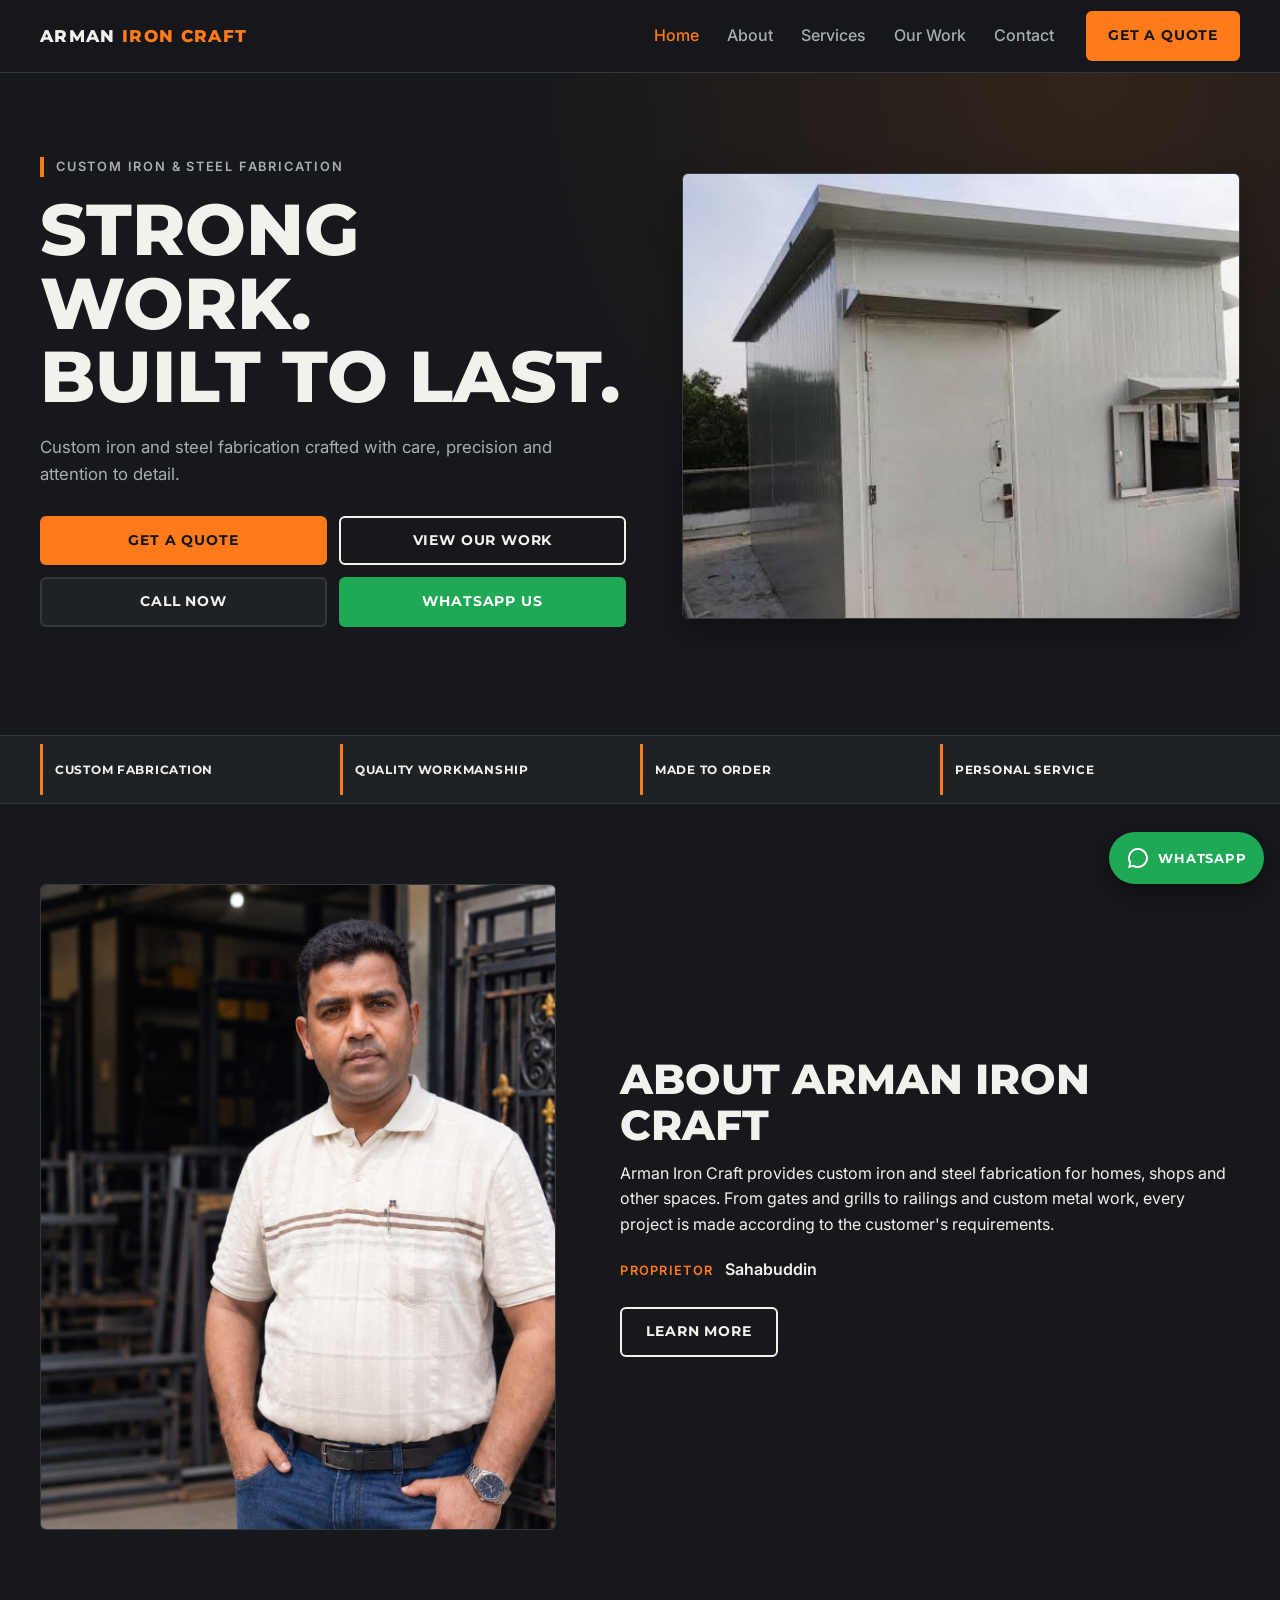
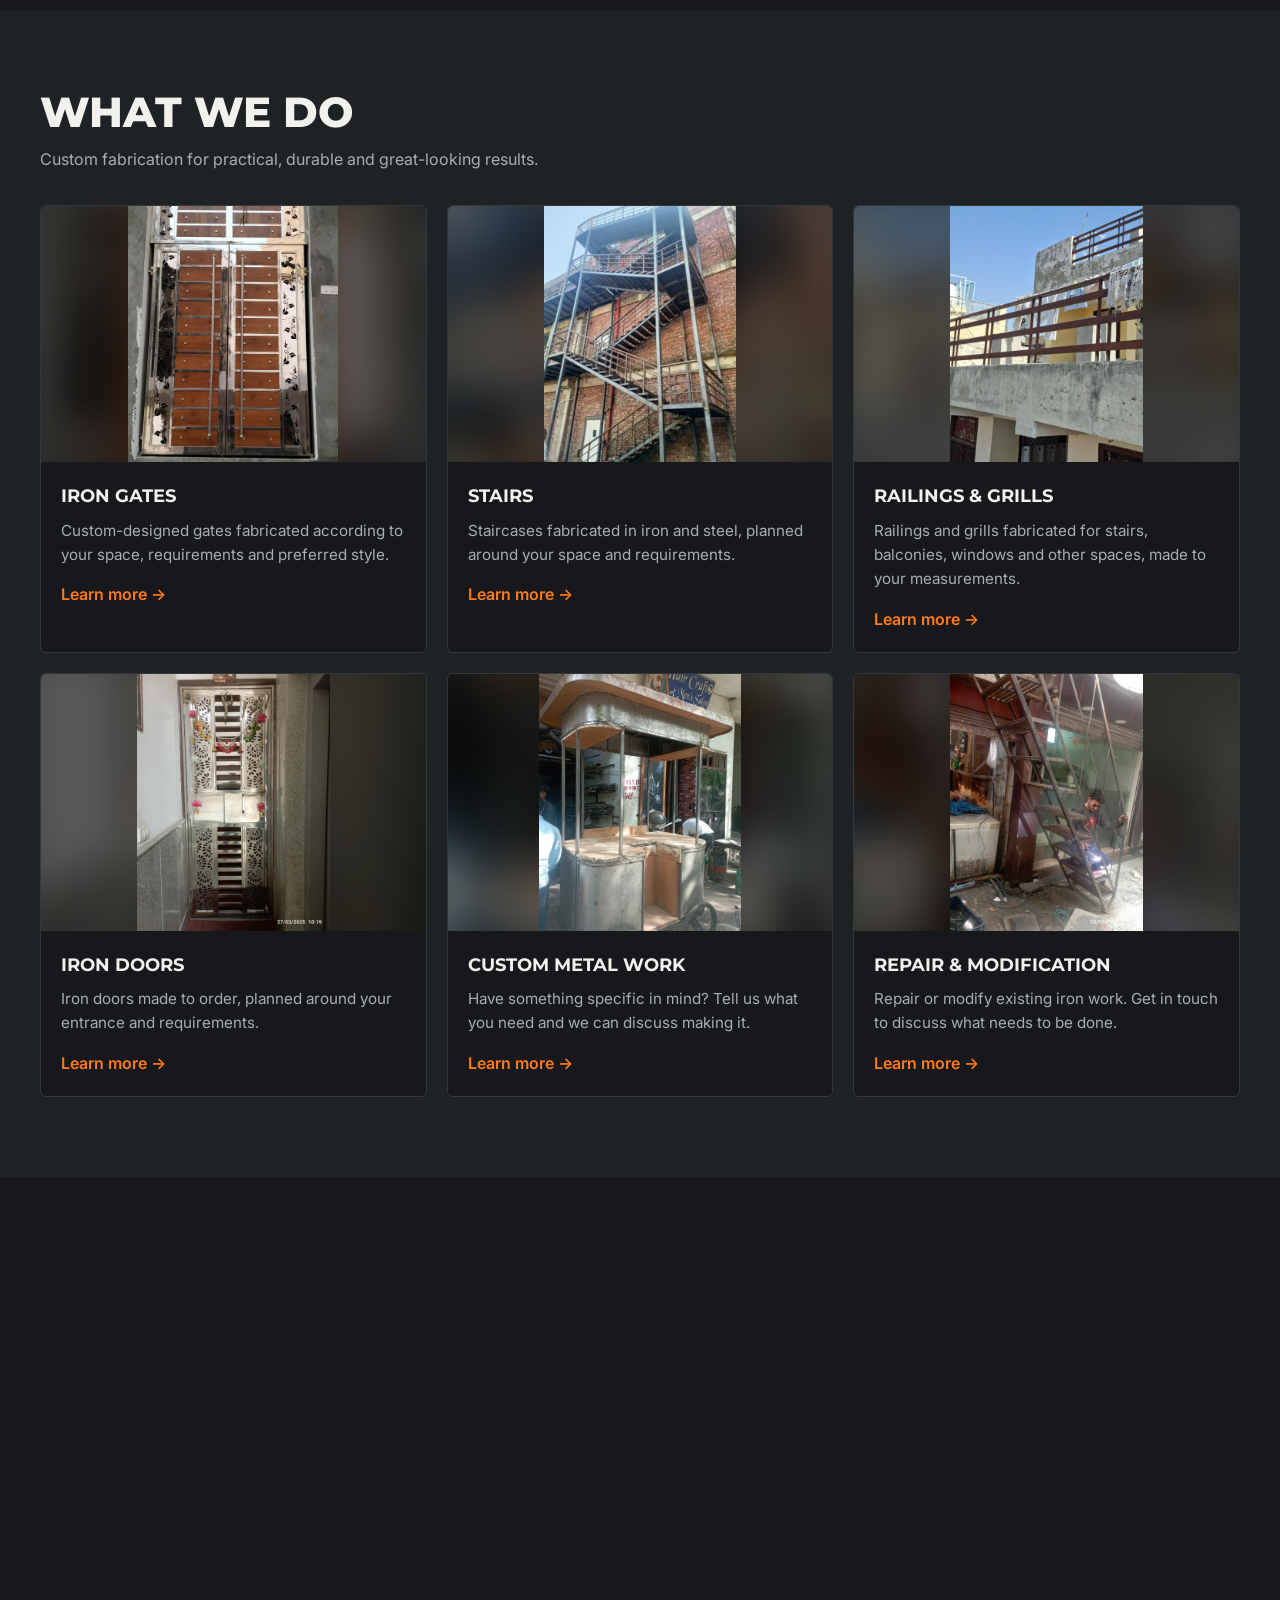
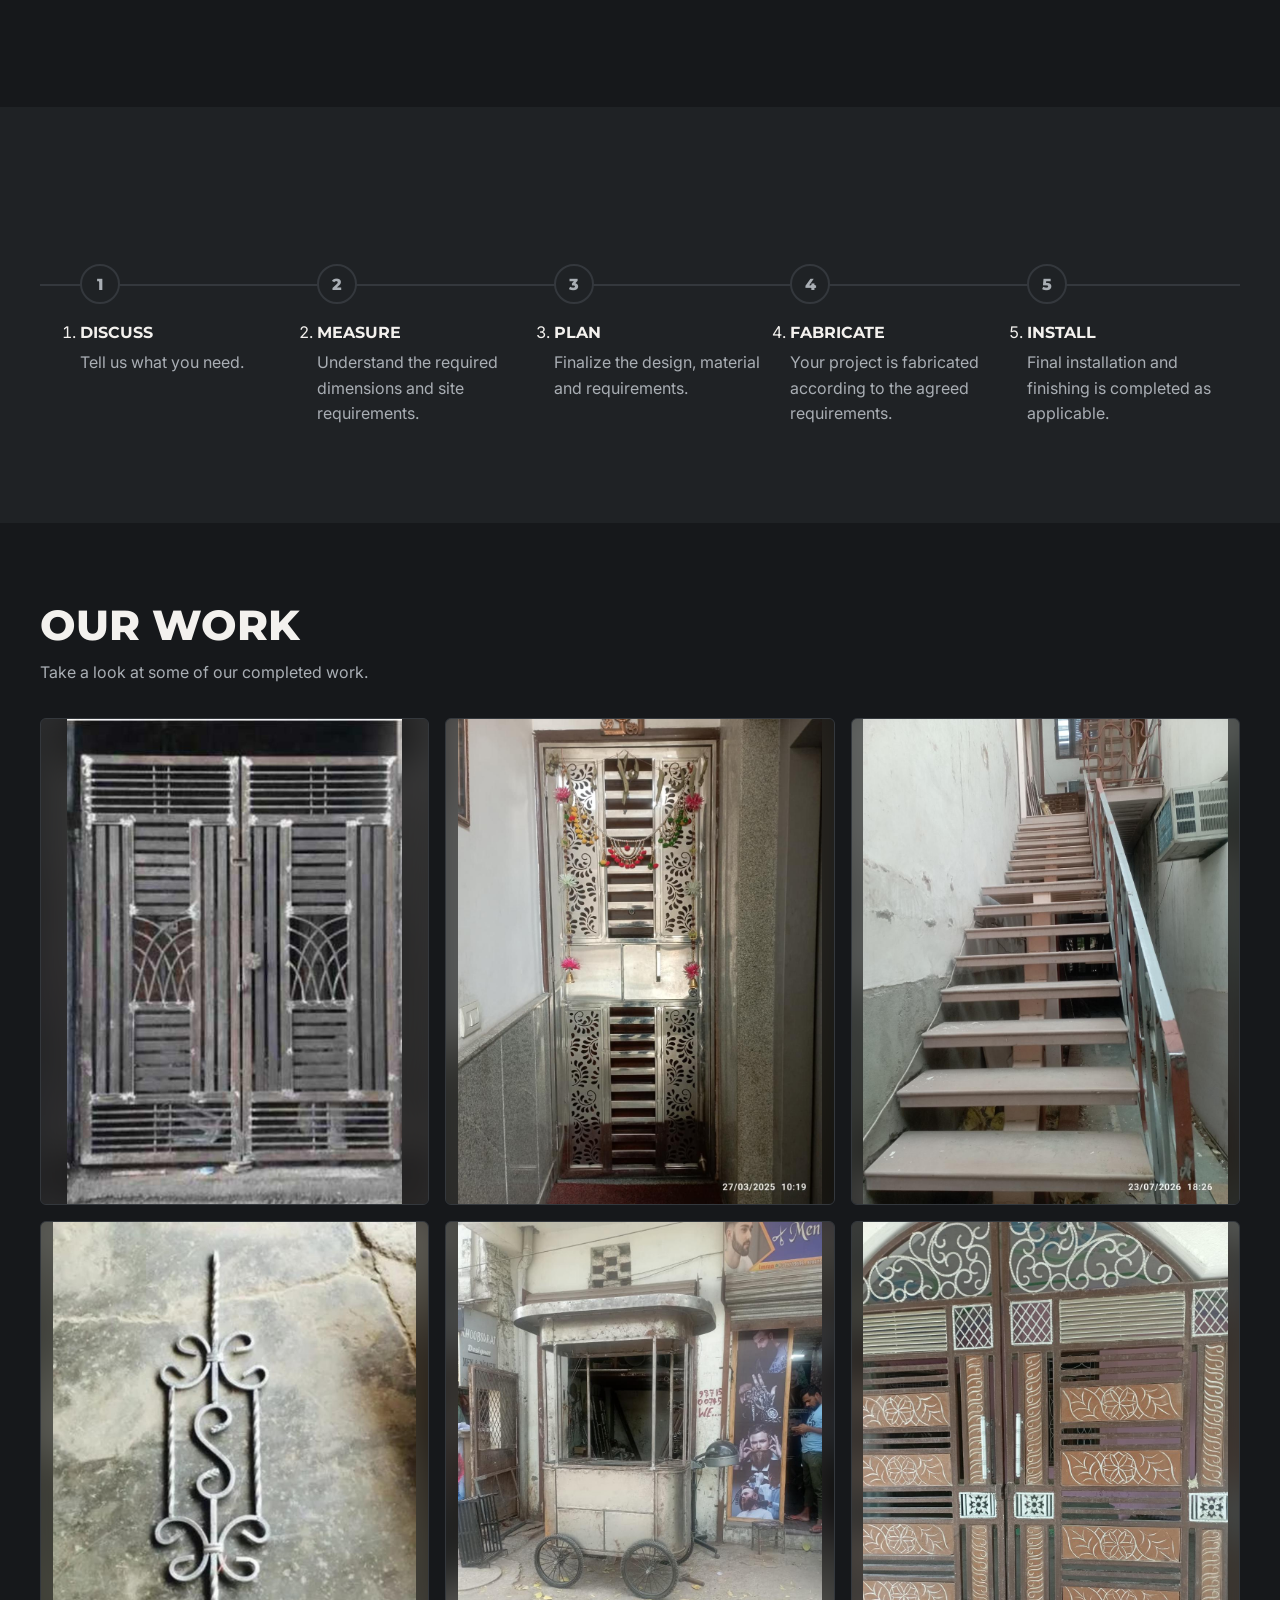
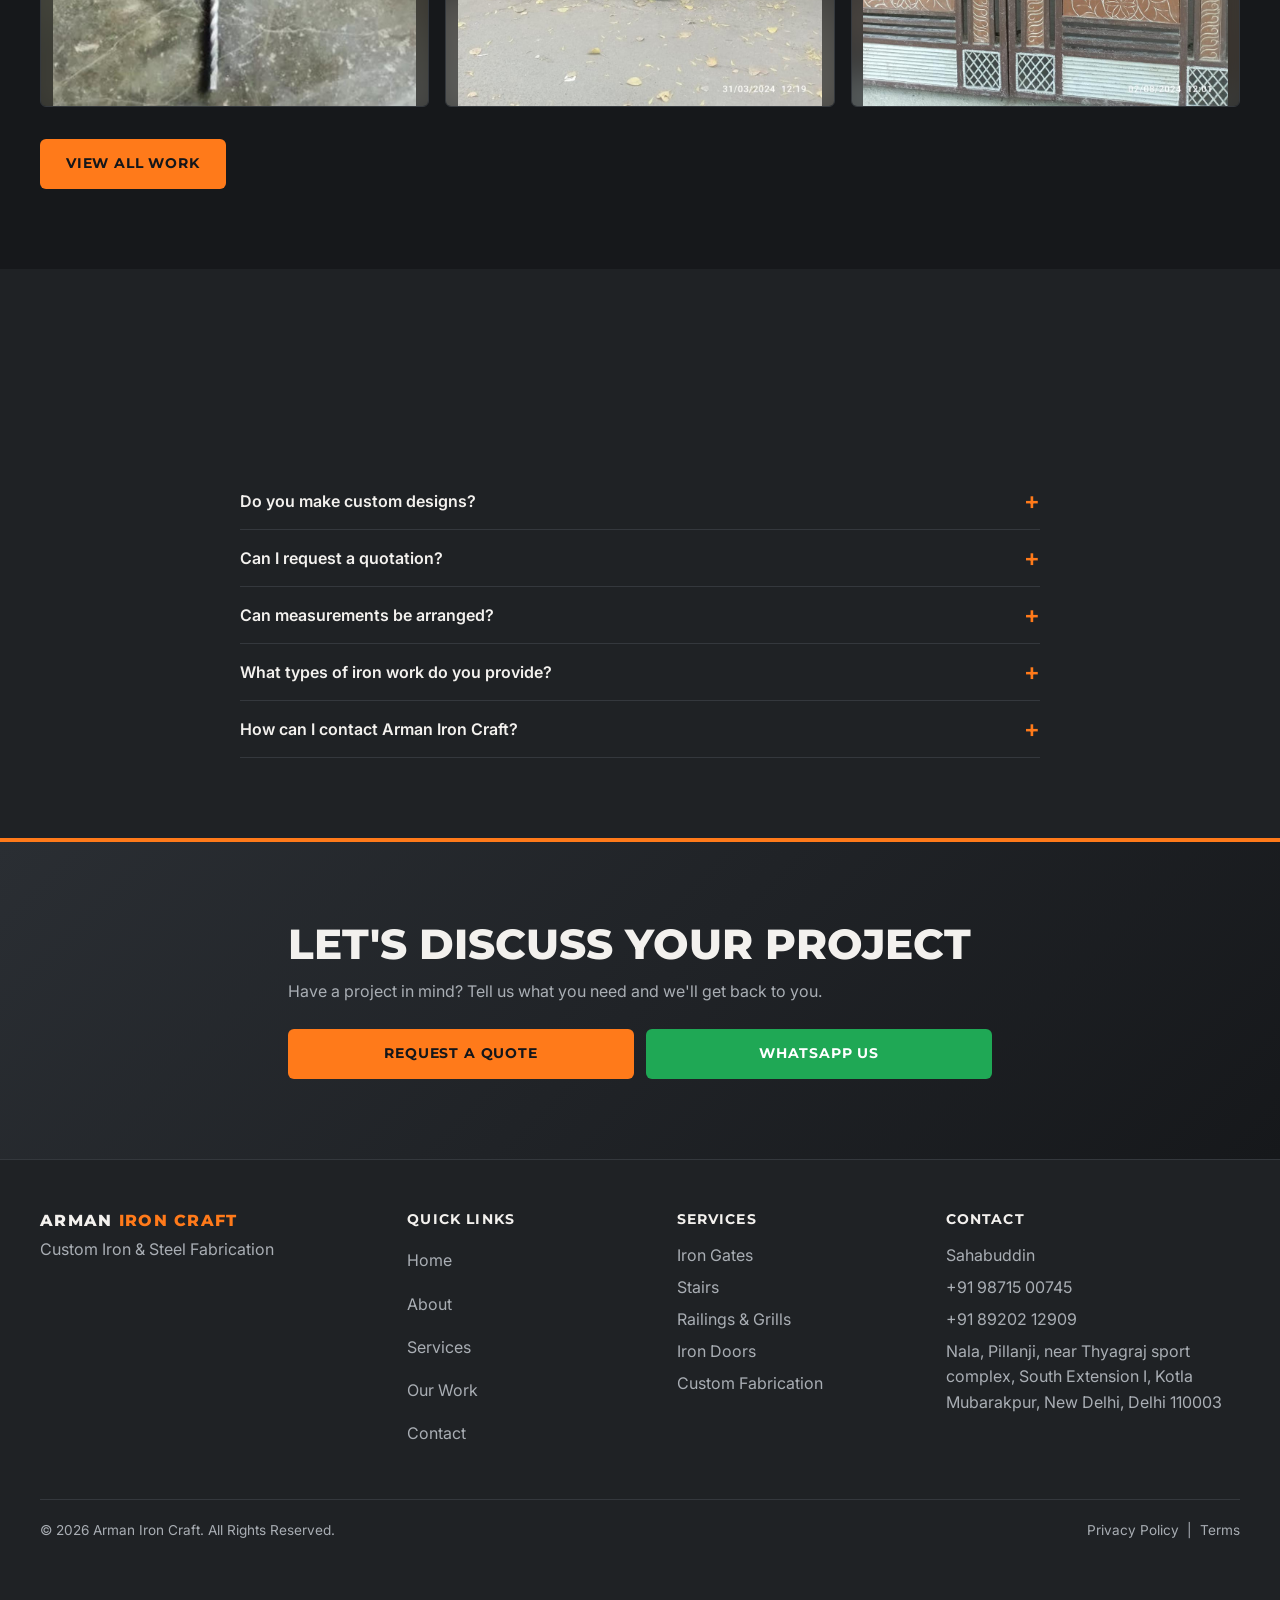
==== index.html @ 5fcb1f6f "Add files via upload" ====
<!DOCTYPE html>
<html lang="en">

<head>
  <meta charset="UTF-8">
  <meta name="viewport" content="width=device-width, initial-scale=1">
  <title>Arman Iron Craft | Custom Iron &amp; Steel Fabrication</title>
  <meta name="description"
    content="Arman Iron Craft provides custom iron and steel fabrication including gates, grills, railings, doors and other metal work.">
  <link rel="icon" href="assets/icons/favicon.svg?v=2" type="image/svg+xml">
  <meta name="theme-color" content="#16181b">
  <!-- SEO: replace [YOUR-DOMAIN] with your real website address when you publish -->
  <link rel="canonical" href="https://[YOUR-DOMAIN]/">
  <meta property="og:type" content="website">
  <meta property="og:site_name" content="Arman Iron Craft">
  <meta property="og:title" content="Arman Iron Craft | Custom Iron &amp; Steel Fabrication">
  <meta property="og:description"
    content="Arman Iron Craft provides custom iron and steel fabrication including gates, grills, railings, doors and other metal work.">
  <meta property="og:url" content="https://[YOUR-DOMAIN]/">
  <meta property="og:image" content="https://[YOUR-DOMAIN]/assets/images/og-image.jpg">
  <meta name="twitter:card" content="summary_large_image">

  <!-- Fonts: Montserrat for headings, Inter for body text -->
  <link rel="preconnect" href="https://fonts.googleapis.com">
  <link rel="preconnect" href="https://fonts.gstatic.com" crossorigin>
  <link
    href="https://fonts.googleapis.com/css2?family=Inter:wght@400;500;600&family=Montserrat:wght@700;800&display=swap"
    rel="stylesheet">

  <!-- Order matters: base styles first, then responsive, then animations -->
  <link rel="stylesheet" href="css/style.css">
  <link rel="stylesheet" href="css/responsive.css">
  <link rel="stylesheet" href="css/animations.css">
</head>

<body>
  <a class="skip-link" href="#main">Skip to content</a>

  <!-- ============ HEADER / NAVIGATION ============ -->
  <header class="site-header">
    <div class="container nav-bar">
      <a class="logo" href="index.html" aria-label="Arman Iron Craft - Home">ARMAN <span>IRON CRAFT</span></a>

      <button class="nav-toggle" type="button" aria-expanded="false" aria-controls="nav-menu" aria-label="Open menu">
        <span class="nav-toggle__bar"></span>
        <span class="nav-toggle__bar"></span>
        <span class="nav-toggle__bar"></span>
      </button>

      <nav id="nav-menu" class="nav-menu" aria-label="Main navigation">
        <ul class="nav-list">
          <li><a href="index.html" aria-current="page">Home</a></li>
          <li><a href="about.html">About</a></li>
          <li><a href="services.html">Services</a></li>
          <li><a href="work.html">Our Work</a></li>
          <li><a href="contact.html">Contact</a></li>
        </ul>
        <a class="btn btn--primary nav-cta" href="contact.html">Get a Quote</a>
      </nav>
    </div>
  </header>

  <main id="main">
    <!-- ============ HERO ============ -->
    <section class="hero">
      <div class="container hero__inner">
        <div class="hero__content">
          <p class="hero__label animate-up" style="--delay: 0ms">Custom iron &amp; steel fabrication</p>
          <h1 class="hero__title animate-up" style="--delay: 100ms">Strong work.<br>Built to last.</h1>
          <p class="hero__text animate-up" style="--delay: 250ms">Custom iron and steel fabrication crafted with care,
            precision and attention to detail.</p>

          <div class="hero__actions animate-up" style="--delay: 400ms">
            <a class="btn btn--primary" href="contact.html">Get a Quote</a>
            <a class="btn btn--outline" href="work.html">View Our Work</a>
          </div>
          <div class="hero__actions hero__actions--contact animate-up" style="--delay: 500ms">
            <a class="btn btn--dark" href="#" data-call>Call Now</a>
            <a class="btn btn--whatsapp" href="#" data-whatsapp target="_blank" rel="noopener">WhatsApp Us</a>
          </div>
        </div>

        <!-- Replace assets/images/hero.jpg with a real project photo -->
        <div class="hero__media">
          <img src="assets/images/hero.jpg" alt="Custom home made by Arman Iron Craft" width="1200"
            height="900" fetchpriority="high" onerror="this.style.display='none'">
        </div>
      </div>
    </section>

    <!-- ============ TRUST BAR ============ -->
    <section class="trust" aria-label="Why customers choose us">
      <ul class="container trust__list">
        <li>Custom Fabrication</li>
        <li>Quality Workmanship</li>
        <li>Made To Order</li>
        <li>Personal Service</li>
      </ul>
    </section>

    <!-- ============ ABOUT PREVIEW ============ -->
    <section class="section">
      <div class="container about">
        <div class="img-box about__img" data-label="Add photo: assets/images/sahabuddin.jpg">
          <img src="assets/images/sahabuddin.jpg" alt="Sahabuddin, proprietor of Arman Iron Craft" width="800"
            height="800" loading="lazy" onerror="this.style.display='none'">
        </div>
        <div>
          <h2 class="section__title">About Arman Iron Craft</h2>
          <p>Arman Iron Craft provides custom iron and steel fabrication for homes, shops and other spaces. From gates
            and grills to railings and custom metal work, every project is made according to the customer's
            requirements.</p>
          <p class="about__owner"><span>Proprietor</span> Sahabuddin</p>
          <a class="btn btn--outline" href="about.html">Learn More</a>
        </div>
      </div>
    </section>

    <!-- ============ SERVICES ============ -->
    <section class="section section--alt">
      <div class="container">
        <div class="section__head">
          <h2 class="section__title">What we do</h2>
          <p class="section__sub">Custom fabrication for practical, durable and great-looking results.</p>
        </div>
        <div class="services-grid">
          <a class="service-card" href="services.html#gates">
            <div class="img-box service-card__img" data-label="assets/images/services/gates.jpg"><img
                src="assets/images/services/gates.jpg" alt="Custom iron gate" width="600" height="400" loading="lazy"
                onerror="this.style.display='none'"></div>
            <div class="service-card__body">
              <h3>Iron Gates</h3>
              <p>Custom-designed gates fabricated according to your space, requirements and preferred style.</p><span
                class="service-card__more">Learn more &rarr;</span>
            </div>
          </a>
          <a class="service-card" href="services.html#stairs">
            <div class="img-box service-card__img" data-label="assets/images/services/stairs.jpg"><img
                src="assets/images/services/stairs.jpg" alt="Staircase" width="600" height="400" loading="lazy"
                onerror="this.style.display='none'"></div>
            <div class="service-card__body">
              <h3>Stairs</h3>
              <p>Staircases fabricated in iron and steel, planned around your space and requirements.</p><span
                class="service-card__more">Learn more &rarr;</span>
            </div>
          </a>
          <a class="service-card" href="services.html#railings">
            <div class="img-box service-card__img" data-label="assets/images/services/railings.jpg"><img
                src="assets/images/services/railings.jpg" alt="Iron railing" width="600" height="400" loading="lazy"
                onerror="this.style.display='none'"></div>
            <div class="service-card__body">
              <h3>Railings &amp; Grills</h3>
              <p>Railings and grills fabricated for stairs, balconies, windows and other spaces, made to your measurements.</p><span
                class="service-card__more">Learn more &rarr;</span>
            </div>
          </a>
          <a class="service-card" href="services.html#doors">
            <div class="img-box service-card__img" data-label="assets/images/services/doors.jpg"><img
                src="assets/images/services/doors.jpg" alt="Iron door" width="600" height="400" loading="lazy"
                onerror="this.style.display='none'"></div>
            <div class="service-card__body">
              <h3>Iron Doors</h3>
              <p>Iron doors made to order, planned around your entrance and requirements.</p><span
                class="service-card__more">Learn more &rarr;</span>
            </div>
          </a>
          <a class="service-card" href="services.html#custom">
            <div class="img-box service-card__img" data-label="assets/images/services/custom.jpg"><img
                src="assets/images/services/custom.jpg" alt="Custom metal work" width="600" height="400" loading="lazy"
                onerror="this.style.display='none'"></div>
            <div class="service-card__body">
              <h3>Custom Metal Work</h3>
              <p>Have something specific in mind? Tell us what you need and we can discuss making it.</p><span
                class="service-card__more">Learn more &rarr;</span>
            </div>
          </a>
          <a class="service-card" href="services.html#repair">
            <div class="img-box service-card__img" data-label="assets/images/services/repair.jpg"><img
                src="assets/images/services/repair.jpg" alt="Iron repair work" width="600" height="400" loading="lazy"
                onerror="this.style.display='none'"></div>
            <div class="service-card__body">
              <h3>Repair &amp; Modification</h3>
              <p>Repair or modify existing iron work. Get in touch to discuss what needs to be done.</p><span
                class="service-card__more">Learn more &rarr;</span>
            </div>
          </a>
        </div>
      </div>
    </section>

   

    <!-- ============ WHY CHOOSE US ============ -->
    <section class="section">
      <div class="container">
        <div class="section__head">
          <h2 class="section__title">Why Arman Iron Craft?</h2>
        </div>
        <div class="why-grid">
          <article class="why-card">
            <h3>Custom Designs</h3>
            <p>Every project can be planned around the customer's requirements.</p>
          </article>
          <article class="why-card">
            <h3>Quality Workmanship</h3>
            <p>Attention to fabrication, finishing and overall construction.</p>
          </article>
          <article class="why-card">
            <h3>Made To Measure</h3>
            <p>Work can be planned according to available space and requirements.</p>
          </article>
          <article class="why-card">
            <h3>Personal Service</h3>
            <p>Discuss your project directly and understand the requirements.</p>
          </article>
          <article class="why-card">
            <h3>Practical Results</h3>
            <p>Designed for everyday use and long-term practicality.</p>
          </article>
        </div>
      </div>
    </section>

    <!-- ============ HOW IT WORKS ============ -->
    <section class="section section--alt">
      <div class="container">
        <div class="section__head">
          <h2 class="section__title">How it works</h2>
        </div>
        <ol class="process">
          <li><span class="process__num">1</span>
            <h3>Discuss</h3>
            <p>Tell us what you need.</p>
          </li>
          <li><span class="process__num">2</span>
            <h3>Measure</h3>
            <p>Understand the required dimensions and site requirements.</p>
          </li>
          <li><span class="process__num">3</span>
            <h3>Plan</h3>
            <p>Finalize the design, material and requirements.</p>
          </li>
          <li><span class="process__num">4</span>
            <h3>Fabricate</h3>
            <p>Your project is fabricated according to the agreed requirements.</p>
          </li>
          <li><span class="process__num">5</span>
            <h3>Install</h3>
            <p>Final installation and finishing is completed as applicable.</p>
          </li>
        </ol>
      </div>
    </section>

    <!-- ============ WORK PREVIEW ============ -->
    <section class="section">
      <div class="container">
        <div class="section__head">
          <h2 class="section__title">Our work</h2>
          <p class="section__sub">Take a look at some of our completed work.</p>
        </div>
        <ul class="work-preview">
          <li><a href="work.html" aria-label="See our work"><span class="img-box" data-label="gate-1.jpg"><img src="assets/images/gallery/gate-1.jpg" alt="Iron gate made by Arman Iron Craft" width="800" height="1000" loading="lazy"></span></a></li>
          <li><a href="work.html" aria-label="See our work"><span class="img-box" data-label="door-1.jpg"><img src="assets/images/gallery/door-1.jpg" alt="Iron door made by Arman Iron Craft" width="800" height="1000" loading="lazy"></span></a></li>
          <li><a href="work.html" aria-label="See our work"><span class="img-box" data-label="stair-1.jpg"><img src="assets/images/gallery/stair-1.jpg" alt="Staircase made by Arman Iron Craft" width="800" height="1000" loading="lazy"></span></a></li>
          <li><a href="work.html" aria-label="See our work"><span class="img-box" data-label="railing-1.jpg"><img src="assets/images/gallery/railing-1.jpg" alt="Railing made by Arman Iron Craft" width="800" height="1000" loading="lazy"></span></a></li>
          <li><a href="work.html" aria-label="See our work"><span class="img-box" data-label="custom-1.jpg"><img src="assets/images/gallery/custom-1.jpg" alt="Custom metal work by Arman Iron Craft" width="800" height="1000" loading="lazy"></span></a></li>
          <li><a href="work.html" aria-label="See our work"><span class="img-box" data-label="gate-2.jpg"><img src="assets/images/gallery/gate-2.jpg" alt="Iron gate made by Arman Iron Craft" width="800" height="1000" loading="lazy"></span></a></li>
        </ul>
        <a class="btn btn--primary" href="work.html">View All Work</a>
      </div>
    </section>

    <!-- ============ FAQ ============ -->
   <section class="section section--alt">
      <div class="container faq">
        <div class="section__head">
          <h2 class="section__title">Frequently asked questions</h2>
        </div>
        <div class="faq__item">
          <h3><button class="faq__question" type="button" aria-expanded="false" aria-controls="faq-1" id="faq-q1">Do you
              make custom designs?</button></h3>
          <div class="faq__answer" id="faq-1" role="region" aria-labelledby="faq-q1">
            <div>
              <p>Yes. Work is made to order, so you can discuss the design and requirements you have in mind.</p>
            </div>
          </div>
        </div>
        <div class="faq__item">
          <h3><button class="faq__question" type="button" aria-expanded="false" aria-controls="faq-2" id="faq-q2">Can I
              request a quotation?</button></h3>
          <div class="faq__answer" id="faq-2" role="region" aria-labelledby="faq-q2">
            <div>
              <p>Yes. Use the quote request on the Contact page, or message us on WhatsApp with your project details.
              </p>
            </div>
          </div>
        </div>
        <div class="faq__item">
          <h3><button class="faq__question" type="button" aria-expanded="false" aria-controls="faq-3" id="faq-q3">Can
              measurements be arranged?</button></h3>
          <div class="faq__answer" id="faq-3" role="region" aria-labelledby="faq-q3">
            <div>
              <p>Measurements are part of planning a project. Get in touch to discuss how to arrange them.</p>
            </div>
          </div>
        </div>
        <div class="faq__item">
          <h3><button class="faq__question" type="button" aria-expanded="false" aria-controls="faq-4" id="faq-q4">What
              types of iron work do you provide?</button></h3>
          <div class="faq__answer" id="faq-4" role="region" aria-labelledby="faq-q4">
            <div>
              <p>Iron gates,stairs, railings and grills, iron doors, custom metal work, and repair or modification work.
              </p>
            </div>
          </div>
        </div>
        <div class="faq__item">
          <h3><button class="faq__question" type="button" aria-expanded="false" aria-controls="faq-5" id="faq-q5">How
              can I contact Arman Iron Craft?</button></h3>
          <div class="faq__answer" id="faq-5" role="region" aria-labelledby="faq-q5">
            <div>
             <p>Call or WhatsApp on +91 98715 00745 or +91 89202 12909, or visit the <a href="contact.html">Contact page</a>.</p>
            </div>
          </div>
        </div>
      </div>
    </section>

    <!-- ============ QUOTE CTA (full form is built in Stage 6) ============ -->
    <section class="section cta">
      <div class="container cta__inner">
        <h2 class="section__title">Let's discuss your project</h2>
        <p class="section__sub">Have a project in mind? Tell us what you need and we'll get back to you.</p>
        <div class="cta__actions">
          <a class="btn btn--primary" href="contact.html">Request a Quote</a>
          <a class="btn btn--whatsapp" href="#" data-whatsapp target="_blank" rel="noopener">WhatsApp Us</a>
        </div>
      </div>
    </section>
  </main>

  <!-- ============ FOOTER ============ -->
  <footer class="site-footer">
    <div class="container footer__grid">
      <div class="footer__brand">
        <p class="footer__logo">ARMAN <span>IRON CRAFT</span></p>
        <p>Custom Iron &amp; Steel Fabrication</p>
      </div>

      <nav aria-label="Footer quick links">
        <h2 class="footer__heading">Quick Links</h2>
        <ul>
          <li><a href="index.html">Home</a></li>
          <li><a href="about.html">About</a></li>
          <li><a href="services.html">Services</a></li>
          <li><a href="work.html">Our Work</a></li>
          <li><a href="contact.html">Contact</a></li>
        </ul>
      </nav>

      <div>
        <h2 class="footer__heading">Services</h2>
        <ul>
          <li>Iron Gates</li>
          <li>Stairs</li>
         <li>Railings &amp; Grills</li>
          <li>Iron Doors</li>
          <li>Custom Fabrication</li>
        </ul>
      </div>

      <div>
        <h2 class="footer__heading">Contact</h2>
        <ul>
          <li>Sahabuddin</li>
          <li data-text="phone">+919871500745</li>
          <li data-text="whatsapp">918920212909</li>
          <li>Nala, Pillanji, near Thyagraj sport complex, South Extension I, Kotla Mubarakpur, New Delhi, Delhi 110003</li>
        </ul>
      </div>
    </div>

    <div class="container footer__bottom">
      <p>&copy; 2026 Arman Iron Craft. All Rights Reserved.</p>
      <p><a href="privacy.html">Privacy Policy</a> &nbsp;|&nbsp; <a href="terms.html">Terms</a></p>
    </div>
  </footer>

  <script src="js/main.js" defer></script>
  <script src="js/navigation.js" defer></script>
</body>

</html>
---- css/style.css ----
/* =========================================================
   ARMAN IRON CRAFT - style.css
   Base styles (written for mobile first).
   Larger-screen changes live in responsive.css
   ========================================================= */

/* ---------- 1. DESIGN TOKENS ----------
   Change a colour here and it changes everywhere. */
:root {
  --color-bg:        #16181b;  /* page background (charcoal) */
  --color-surface:   #1f2225;  /* cards, footer */
  --color-line:      #34383d;  /* thin borders */
  --color-text:      #f3f1ee;  /* main text (warm white) */
  --color-muted:     #a9aeb4;  /* secondary text (metal grey) */
  --color-accent:    #ff7a1a;  /* orange accent */
  --color-accent-dk: #e0650c;  /* accent on hover */
  --color-whatsapp:  #1fa855;

  --font-heading: "Montserrat", "Arial Black", sans-serif;
  --font-body:    "Inter", Arial, sans-serif;

  --header-height: 72px;
  --radius: 6px;
  --shadow: 0 12px 32px rgba(0, 0, 0, 0.35);
  --ease: cubic-bezier(0.22, 0.61, 0.36, 1);
}

/* ---------- 2. RESET ---------- */
*, *::before, *::after { box-sizing: border-box; }

html { scroll-behavior: smooth; }

body {
  margin: 0;
  font-family: var(--font-body);
  font-size: 1rem;
  line-height: 1.6;
  color: var(--color-text);
  background: var(--color-bg);
  -webkit-font-smoothing: antialiased;
}

img { display: block; max-width: 100%; height: auto; }
ul { margin: 0; padding: 0; list-style: none; }
a { color: inherit; text-decoration: none; }
h1, h2, h3, p { margin-top: 0; }

/* Visible keyboard focus (important for accessibility) */
:focus-visible {
  outline: 3px solid var(--color-accent);
  outline-offset: 3px;
}

/* ---------- 3. LAYOUT HELPERS ---------- */
.container {
  width: min(1200px, 100% - 2rem); /* 1rem gap each side on phones */
  margin-inline: auto;
}

.skip-link {
  position: absolute;
  left: 1rem;
  top: -100px;
  z-index: 200;
  padding: 0.75rem 1rem;
  background: var(--color-accent);
  color: #111;
  font-weight: 600;
}
.skip-link:focus { top: 1rem; }

/* ---------- 4. BUTTONS ---------- */
.btn {
  display: inline-flex;
  align-items: center;
  justify-content: center;
  min-height: 48px;               /* easy to tap on phones */
  padding: 0.75rem 1.5rem;
  border: 2px solid transparent;
  border-radius: var(--radius);
  font-family: var(--font-heading);
  font-size: 0.85rem;
  font-weight: 700;
  letter-spacing: 0.06em;
  text-transform: uppercase;
  cursor: pointer;
  transition: transform 0.2s var(--ease), background-color 0.2s, color 0.2s, border-color 0.2s;
}
.btn:hover { transform: translateY(-2px); }

.btn--primary { background: var(--color-accent); color: #14161a; }
.btn--primary:hover { background: var(--color-accent-dk); }

.btn--outline { border-color: var(--color-text); color: var(--color-text); }
.btn--outline:hover { background: var(--color-text); color: #14161a; }

.btn--dark { background: var(--color-surface); border-color: var(--color-line); color: var(--color-text); }
.btn--dark:hover { border-color: var(--color-accent); }

.btn--whatsapp { background: var(--color-whatsapp); color: #fff; }
.btn--whatsapp:hover { background: #178a46; }

/* ---------- 5. HEADER & MOBILE NAV ---------- */
.site-header {
  position: sticky;               /* stays at top while scrolling */
  top: 0;
  z-index: 100;
  background: rgba(22, 24, 27, 0.94);
  backdrop-filter: blur(8px);
  border-bottom: 1px solid var(--color-line);
}

.nav-bar {
  display: flex;
  align-items: center;
  justify-content: space-between;
  min-height: var(--header-height);
}

.logo {
  font-family: var(--font-heading);
  font-weight: 800;
  font-size: 1.05rem;
  letter-spacing: 0.08em;
}
.logo span { color: var(--color-accent); }

/* Hamburger button (3 bars) */
.nav-toggle {
  display: flex;
  flex-direction: column;
  justify-content: center;
  gap: 6px;
  width: 48px;
  height: 48px;
  padding: 0 11px;
  background: none;
  border: 0;
  cursor: pointer;
}
.nav-toggle__bar {
  display: block;
  height: 3px;
  background: var(--color-text);
  border-radius: 2px;
  transition: transform 0.3s var(--ease), opacity 0.2s;
}
/* When the menu is open, turn the 3 bars into an X */
.nav-toggle[aria-expanded="true"] .nav-toggle__bar:nth-child(1) { transform: translateY(9px) rotate(45deg); }
.nav-toggle[aria-expanded="true"] .nav-toggle__bar:nth-child(2) { opacity: 0; }
.nav-toggle[aria-expanded="true"] .nav-toggle__bar:nth-child(3) { transform: translateY(-9px) rotate(-45deg); }

/* The mobile menu panel: hidden by default, slides in when .is-open is added by JS */
.nav-menu {
  position: absolute;
  top: 100%;
  left: 0;
  right: 0;
  padding: 0.5rem 1rem 1.5rem;
  background: var(--color-bg);
  border-bottom: 1px solid var(--color-line);
  opacity: 0;
  visibility: hidden;
  transform: translateY(-12px);
  max-height: calc(100vh - var(--header-height));   /* menu scrolls on short/landscape phones */
  max-height: calc(100dvh - var(--header-height));
  overflow-y: auto;
  transition: opacity 0.3s var(--ease), transform 0.3s var(--ease), visibility 0.3s;
}
.nav-menu.is-open {
  opacity: 1;
  visibility: visible;
  transform: translateY(0);
}

.nav-list a {
  display: block;
  padding: 0.9rem 0;
  border-bottom: 1px solid var(--color-line);
  font-weight: 500;
  color: var(--color-muted);
  transition: color 0.2s;
}
.nav-list a:hover,
.nav-list a[aria-current="page"] { color: var(--color-accent); }

.nav-cta { width: 100%; margin-top: 1.25rem; }

/* ---------- 6. HERO ---------- */
.hero {
  padding: 2.5rem 0 3.5rem;
  background:
    radial-gradient(circle at 85% 0%, rgba(255, 122, 26, 0.12), transparent 45%),
    var(--color-bg);
  overflow: hidden;               /* stops the image animation causing side-scroll */
}

.hero__inner {
  display: grid;
  gap: 2.5rem;
}

.hero__label {
  display: inline-block;
  margin-bottom: 1rem;
  padding-left: 0.75rem;
  border-left: 4px solid var(--color-accent);
  font-size: 0.8rem;
  font-weight: 600;
  letter-spacing: 0.14em;
  text-transform: uppercase;
  color: var(--color-muted);
}

.hero__title {
  margin-bottom: 1.25rem;
  font-family: var(--font-heading);
  font-weight: 800;
  font-size: clamp(2.4rem, 11vw, 4.5rem); /* scales smoothly with screen size */
  line-height: 1.02;
  text-transform: uppercase;
}

.hero__text {
  max-width: 34rem;
  margin-bottom: 1.75rem;
  font-size: 1.05rem;
  color: var(--color-muted);
}

.hero__actions {
  display: grid;
  grid-template-columns: 1fr;
  gap: 0.75rem;
  margin-bottom: 0.75rem;
}

/* Image box. The gradient + text show until you add hero.jpg */
.hero__media {
  position: relative;
  aspect-ratio: 4 / 3;
  border-radius: var(--radius);
  overflow: hidden;
  background: linear-gradient(135deg, #2a2e33, #1b1d20);
  border: 1px solid var(--color-line);
  box-shadow: var(--shadow);
}
.hero__media::before {
  content: "Add your photo: assets/images/hero.jpg";
  position: absolute;
  inset: 0;
  display: grid;
  place-items: center;
  padding: 1rem;
  text-align: center;
  font-size: 0.85rem;
  color: var(--color-muted);
}
.hero__media img {
  position: absolute;
  inset: 0;
  width: 100%;
  height: 100%;
  object-fit: cover;
}

/* ---------- 7. FOOTER ---------- */
.site-footer {
  padding-top: 3rem;
  background: var(--color-surface);
  border-top: 1px solid var(--color-line);
}

.footer__grid {
  display: grid;
  gap: 2rem;
  padding-bottom: 2.5rem;
}

.footer__logo {
  margin-bottom: 0.25rem;
  font-family: var(--font-heading);
  font-weight: 800;
  letter-spacing: 0.08em;
}
.footer__logo span { color: var(--color-accent); }

.footer__brand p:last-child { color: var(--color-muted); }

.footer__heading {
  margin-bottom: 0.75rem;
  font-family: var(--font-heading);
  font-size: 0.9rem;
  letter-spacing: 0.08em;
  text-transform: uppercase;
}

.site-footer li { margin-bottom: 0.4rem; color: var(--color-muted); }
.site-footer a:hover { color: var(--color-accent); }

.footer__bottom {
  display: flex;
  flex-direction: column;
  gap: 0.5rem;
  padding: 1.25rem 0;
  border-top: 1px solid var(--color-line);
  font-size: 0.85rem;
  color: var(--color-muted);
}
.footer__bottom p { margin: 0; }

/* =========================================================
   8. SHARED SECTION STYLES
   ========================================================= */
.section { padding: 3.5rem 0; }
.section--alt { background: var(--color-surface); }
.section__head { max-width: 40rem; margin-bottom: 2rem; }
.section__title {
  margin-bottom: 0.75rem;
  font-family: var(--font-heading);
  font-weight: 800;
  font-size: clamp(1.7rem, 6vw, 2.6rem);
  line-height: 1.1;
  text-transform: uppercase;
}
.section__sub { color: var(--color-muted); }

/* Reusable image box: shows a grey label until the real photo exists */
.img-box {
  position: relative;
  overflow: hidden;
  background: linear-gradient(135deg, #2a2e33, #1b1d20);
  border: 1px solid var(--color-line);
  border-radius: var(--radius);
}
.img-box::before {
  content: attr(data-label);
  position: absolute;
  inset: 0;
  display: grid;
  place-items: center;
  padding: 1rem;
  text-align: center;
  font-size: 0.8rem;
  color: var(--color-muted);
}
.img-box img { position: absolute; inset: 0; width: 100%; height: 100%; object-fit: cover; }

/* ---------- Trust bar ---------- */
.trust { background: var(--color-surface); border-block: 1px solid var(--color-line); }
.trust__list { display: grid; grid-template-columns: 1fr 1fr; }
.trust__list li {
  padding: 1rem 0.75rem;
  border-left: 3px solid var(--color-accent);
  margin: 0.5rem 0;
  font-family: var(--font-heading);
  font-size: 0.75rem;
  font-weight: 700;
  letter-spacing: 0.06em;
  text-transform: uppercase;
}

/* ---------- About preview ---------- */
.about { display: grid; gap: 2rem; align-items: center; }
.about__img { aspect-ratio: 1 / 1; }
.about__owner { margin: 1.25rem 0 1.5rem; font-weight: 600; }
.about__owner span { margin-right: 0.5rem; color: var(--color-accent); text-transform: uppercase; font-size: 0.8rem; letter-spacing: 0.1em; }

/* ---------- Service cards ---------- */
.services-grid { display: grid; gap: 1.25rem; }
.service-card {
  display: block;
  overflow: hidden;
  background: var(--color-bg);
  border: 1px solid var(--color-line);
  border-radius: var(--radius);
  transition: transform 0.25s var(--ease), border-color 0.25s, box-shadow 0.25s;
}
.service-card:hover { transform: translateY(-4px); border-color: var(--color-accent); box-shadow: var(--shadow); }
.service-card__img { aspect-ratio: 3 / 2; border: 0; border-radius: 0; }
.service-card__body { padding: 1.25rem; }
.service-card h3, .why-card h3, .process h3, .featured__title { font-family: var(--font-heading); text-transform: uppercase; }
.service-card h3 { margin-bottom: 0.5rem; font-size: 1.1rem; }
.service-card p { color: var(--color-muted); font-size: 0.95rem; }
.service-card__more { font-weight: 600; color: var(--color-accent); }

/* ---------- Featured project ---------- */
.featured__img { aspect-ratio: 16 / 10; margin-bottom: 1.5rem; }
.featured__title { margin-bottom: 0.5rem; font-size: 1.4rem; }
.facts { display: grid; grid-template-columns: 1fr 1fr; gap: 1rem; margin: 1.5rem 0; }
.facts div { padding-left: 0.75rem; border-left: 3px solid var(--color-accent); }
.facts dt { font-size: 0.75rem; letter-spacing: 0.1em; text-transform: uppercase; color: var(--color-muted); }
.facts dd { margin: 0; font-weight: 600; }

/* ---------- Why choose us ---------- */
.why-grid { display: grid; gap: 1.25rem; }
.why-card { padding: 1.5rem; background: var(--color-bg); border-top: 3px solid var(--color-accent); border-radius: var(--radius); }
.why-card h3 { margin-bottom: 0.5rem; font-size: 1rem; }
.why-card p { margin: 0; color: var(--color-muted); }

/* ---------- How it works (vertical on phone) ---------- */
.process { position: relative; display: grid; gap: 1.75rem; }
.process::before { /* the connecting line */
  content: "";
  position: absolute;
  left: 1.25rem; top: 0; bottom: 0;
  width: 2px;
  background: var(--color-line);
}
.process li { position: relative; padding-left: 3.5rem; }
.process__num {
  position: absolute; left: 0; top: 0; z-index: 1;
  display: grid; place-items: center;
  width: 2.5rem; height: 2.5rem;
  border-radius: 50%;
  background: var(--color-accent);
  color: #14161a;
  font-family: var(--font-heading);
  font-weight: 800;
}
.process h3 { margin-bottom: 0.25rem; font-size: 1rem; }
.process p { margin: 0; color: var(--color-muted); }

/* ---------- Reviews ---------- */
.review { max-width: 40rem; margin: 0; padding: 1.5rem; background: var(--color-bg); border: 2px dashed var(--color-line); border-radius: var(--radius); }
.review__stars { margin-bottom: 0.5rem; color: var(--color-accent); font-size: 1.25rem; letter-spacing: 0.15em; }
.review blockquote { margin: 0 0 1rem; font-size: 1.1rem; }
.review figcaption span { color: var(--color-muted); font-size: 0.9rem; }
.review__note { margin: 1rem 0 0; font-size: 0.8rem; color: var(--color-accent); }

/* ---------- FAQ accordion ---------- */
.faq { max-width: 50rem; }
.faq__item { border-bottom: 1px solid var(--color-line); }
.faq__item h3 { margin: 0; }
.faq__question {
  display: flex; justify-content: space-between; align-items: center; gap: 1rem;
  width: 100%; min-height: 56px; padding: 0.75rem 0;
  background: none; border: 0; cursor: pointer;
  font: 600 1rem var(--font-body);
  color: var(--color-text); text-align: left;
}
.faq__question::after { content: "+"; font-size: 1.5rem; color: var(--color-accent); transition: transform 0.3s var(--ease); }
.faq__item.is-open .faq__question::after { transform: rotate(45deg); }
.faq__answer { display: grid; grid-template-rows: 0fr; visibility: hidden; transition: grid-template-rows 0.3s var(--ease), visibility 0.3s; }
.faq__answer > div { overflow: hidden; }
.faq__answer p { margin: 0 0 1rem; color: var(--color-muted); }
.faq__item.is-open .faq__answer { grid-template-rows: 1fr; visibility: visible; }
.faq__answer a { color: var(--color-accent); text-decoration: underline; }

/* ---------- Quote CTA ---------- */
.cta { background: linear-gradient(135deg, #2a2e33, var(--color-bg)); border-top: 4px solid var(--color-accent); }
.cta__inner { max-width: 44rem; }
.cta__actions { display: grid; gap: 0.75rem; margin-top: 1.5rem; }

/* =========================================================
   9. INNER PAGE HEADER + SERVICES PAGE
   ========================================================= */
.page-hero {
  padding: 3rem 0 2.5rem;
  background: radial-gradient(circle at 85% 0%, rgba(255, 122, 26, 0.12), transparent 45%), var(--color-bg);
  border-bottom: 1px solid var(--color-line);
}
.page-hero__title {
  margin-bottom: 0.75rem;
  font-family: var(--font-heading);
  font-weight: 800;
  font-size: clamp(2.2rem, 9vw, 3.75rem);
  line-height: 1.05;
  text-transform: uppercase;
}
.page-hero__text { max-width: 36rem; margin: 0; color: var(--color-muted); font-size: 1.05rem; }

.service-detail {
  display: grid;
  gap: 1.5rem;
  padding: 2.5rem 0;
  border-bottom: 1px solid var(--color-line);
  scroll-margin-top: calc(var(--header-height) + 1rem); /* so the sticky header doesn't cover the heading */
}
.service-detail__img { aspect-ratio: 4 / 3; }
.service-detail__title {
  margin-bottom: 0.75rem;
  font-family: var(--font-heading);
  font-weight: 800;
  font-size: clamp(1.5rem, 5vw, 2rem);
  text-transform: uppercase;
}
.service-detail p { color: var(--color-muted); }
.service-detail .btn { margin-top: 0.5rem; }

/* =========================================================
   10. OUR WORK: FILTERS, GALLERY, LIGHTBOX
   ========================================================= */
[hidden] { display: none !important; }   /* makes the hidden attribute always win */
body.no-scroll { overflow: hidden; }

.filters { display: flex; flex-wrap: wrap; gap: 0.5rem; margin-bottom: 2rem; }
.filter-btn {
  min-height: 44px;
  padding: 0.5rem 1.1rem;
  background: none;
  border: 2px solid var(--color-line);
  border-radius: var(--radius);
  color: var(--color-text);
  font: 700 0.8rem var(--font-heading);
  letter-spacing: 0.06em;
  text-transform: uppercase;
  cursor: pointer;
  transition: background-color 0.2s, border-color 0.2s, color 0.2s;
}
.filter-btn:hover { border-color: var(--color-accent); }
.filter-btn.is-active { background: var(--color-accent); border-color: var(--color-accent); color: #14161a; }

.gallery-grid { display: grid; gap: 1rem; }
.gallery-grid li { animation: fade-up 0.5s var(--ease) both; }  /* fade in when filter changes */

.gallery-item {
  position: relative;
  display: block;
  width: 100%;
  padding: 0;
  overflow: hidden;
  background: none;
  border: 0;
  border-radius: var(--radius);
  cursor: pointer;
  text-align: left;
}
.gallery-item .img-box { display: block; aspect-ratio: 4 / 3; transition: border-color 0.25s; }
.gallery-item img { transition: transform 0.5s var(--ease); }
.gallery-item:hover img { transform: scale(1.06); }
.gallery-item:hover .img-box { border-color: var(--color-accent); }
.gallery-item__caption {
  position: absolute;
   z-index: 2;
  left: 0; right: 0; bottom: 0;
  padding: 2rem 1rem 0.75rem;
  background: linear-gradient(transparent, rgba(0, 0, 0, 0.8));
  color: #fff;
  font: 700 0.9rem var(--font-heading);
  text-transform: uppercase;
  letter-spacing: 0.04em;
}

/* Lightbox */
.lightbox {
  position: fixed;
  inset: 0;
  z-index: 300;
  display: grid;
  grid-template-columns: 1fr 1fr;
  grid-template-rows: 1fr auto;
  grid-template-areas: "image image" "prev next";   /* phone: arrows go BELOW the photo */
  align-items: center;
  gap: 0.75rem;
  padding: 4rem 1rem 1rem;
  background: rgba(10, 11, 12, 0.95);
  opacity: 0;
  visibility: hidden;
  transition: opacity 0.3s var(--ease), visibility 0.3s;
}
.lightbox.is-open { opacity: 1; visibility: visible; }

.lightbox__btn {
  display: grid; place-items: center;
  width: 48px; height: 48px;
  background: rgba(255, 255, 255, 0.1);
  border: 0; border-radius: 50%;
  color: #fff; font-size: 2rem; line-height: 1;
  cursor: pointer;
  transition: background-color 0.2s;
}
.lightbox__btn:hover { background: var(--color-accent); color: #14161a; }
.lightbox__close { position: absolute; top: 0.75rem; right: 0.75rem; }

.lightbox__figure { margin: 0; min-width: 0; text-align: center; transition: opacity 0.25s; }
.lightbox__figure.is-changing { opacity: 0; }
.lightbox__img { max-width: 100%; max-height: 72vh; margin: 0 auto; object-fit: contain; border-radius: var(--radius); }
.lightbox__figure.is-missing .lightbox__img { display: none; }
.lightbox__missing { display: none; padding: 4rem 1rem; color: var(--color-muted); }
.lightbox__figure.is-missing .lightbox__missing { display: block; }
.lightbox figcaption { margin-top: 0.75rem; color: #fff; }
.lightbox__title { display: block; font-family: var(--font-heading); text-transform: uppercase; }
.lightbox__category { color: var(--color-accent); font-size: 0.85rem; }

/* =========================================================
   11. CONTACT PAGE + QUOTE FORM
   ========================================================= */
.contact-grid { display: grid; gap: 2.5rem; }

.contact-card { padding: 1.5rem; background: var(--color-surface); border: 1px solid var(--color-line); border-top: 3px solid var(--color-accent); border-radius: var(--radius); align-self: start; }
.contact-card__title { margin-bottom: 1rem; font: 800 1.1rem var(--font-heading); text-transform: uppercase; }
.contact-list div { padding: 0.75rem 0; border-bottom: 1px solid var(--color-line); }
.contact-list dt { font-size: 0.75rem; letter-spacing: 0.1em; text-transform: uppercase; color: var(--color-muted); }
.contact-list dd { margin: 0; font-weight: 600; overflow-wrap: anywhere; }
.contact-actions { display: grid; gap: 0.75rem; margin-top: 1.5rem; }

.quote-form { display: grid; gap: 1.25rem; margin-top: 1.5rem; color-scheme: dark; }
.field label { display: block; margin-bottom: 0.4rem; font-weight: 600; font-size: 0.95rem; }
.field label span { color: var(--color-accent); }
.field input, .field select, .field textarea {
  width: 100%;
  min-height: 48px;
  padding: 0.75rem 0.9rem;
  background: var(--color-surface);
  border: 2px solid var(--color-line);
  border-radius: var(--radius);
  color: var(--color-text);
  font: 1rem var(--font-body);          /* 16px stops iPhones zooming in on tap */
  transition: border-color 0.2s;
}
.field textarea { resize: vertical; }
.field input:focus, .field select:focus, .field textarea:focus { border-color: var(--color-accent); outline: none; }
.field input[type="file"] { padding: 0.6rem; }
.field__hint { margin: 0.4rem 0 0; font-size: 0.85rem; color: var(--color-muted); }
.field__error { margin: 0.4rem 0 0; min-height: 0; font-size: 0.9rem; font-weight: 600; color: #ff8a7a; }
.field.has-error input, .field.has-error select, .field.has-error textarea { border-color: #ff8a7a; }

.form-success { margin-top: 1.5rem; padding: 1.5rem; background: var(--color-surface); border: 2px solid var(--color-whatsapp); border-radius: var(--radius); }
.form-success h3 { margin-bottom: 0.5rem; font-family: var(--font-heading); text-transform: uppercase; }
.form-success p { color: var(--color-muted); }

.map-box { aspect-ratio: 16 / 10; }
.map-box iframe { position: absolute; inset: 0; width: 100%; height: 100%; border: 0; }

/* =========================================================
   12. FLOATING WHATSAPP BUTTON + SERVICE BUTTONS
   ========================================================= */
.whatsapp-float {
  position: fixed;
  right: 1rem;
  bottom: calc(1rem + env(safe-area-inset-bottom, 0px));
  z-index: 150;                       /* above the page, below the lightbox */
  display: flex;
  align-items: center;
  gap: 0.5rem;
  min-height: 52px;
  padding: 0 1.1rem;
  background: var(--color-whatsapp);
  border-radius: 999px;
  box-shadow: 0 8px 24px rgba(0, 0, 0, 0.45);
  color: #fff;
  font: 700 0.8rem var(--font-heading);
  letter-spacing: 0.06em;
  text-transform: uppercase;
  transition: transform 0.2s var(--ease), background-color 0.2s;
}
.whatsapp-float:hover { background: #178a46; transform: translateY(-3px); }

.footer__bottom { padding-bottom: 5rem; }   /* keeps footer text clear of the floating button */

.service-detail__actions { display: flex; flex-wrap: wrap; gap: 0.75rem; margin-top: 0.5rem; }
.service-detail__actions .btn { margin-top: 0; }


/* =========================================================
   13. MOBILE POLISH (Stage 9)
   ========================================================= */
body { overflow-x: clip; }                    /* safety net: never allow sideways scrolling */
.page-hero__title, .section__title, .hero__title { overflow-wrap: break-word; }

/* Very small phones (320px) */
@media (max-width: 359px) {
  .logo { font-size: 0.9rem; letter-spacing: 0.05em; }
  .btn { padding-inline: 1rem; }
  .whatsapp-float span { display: none; }     /* icon only, saves space */
  .whatsapp-float { padding: 0; width: 52px; justify-content: center; }
}

/* Bigger tap area for footer links */
.site-footer li a { display: inline-block; padding: 0.35rem 0; }

/* Lightbox arrow positions on phones */
.lightbox__figure { grid-area: image; }
.lightbox__prev { grid-area: prev; justify-self: start; }
.lightbox__next { grid-area: next; justify-self: end; }

/* =========================================================
   14. PRIVACY / TERMS PAGES
   ========================================================= */
.legal { max-width: 46rem; }
.legal h2 { margin: 2rem 0 0.5rem; font: 800 1.15rem var(--font-heading); text-transform: uppercase; }
.legal p { color: var(--color-muted); }

/* =========================================================
   15. SHOW WHOLE PHOTOS (no cropping) + "SHOW MORE"
   ========================================================= */
.service-card__img img,
.service-detail__img img,
.gallery-item img { object-fit: contain; }   /* whole photo visible, dark bars if shapes differ */

.gallery-more { margin-top: 2rem; text-align: center; }
.gallery-more p { margin-bottom: 1rem; color: var(--color-muted); font-size: 0.9rem; }

/* =========================================================
   16. PHOTO FITTING (blurred fill, hidden labels, taller About photo)
   ========================================================= */

/* Once a real photo has loaded, hide the grey "assets/images/..." label behind it */
.img-box.is-loaded::before { display: none; }

/* Where a photo does not fill its box, show a soft blurred copy of the same photo
   instead of plain dark bars (main.js sets --photo for each box) */
.service-card__img.is-loaded::after,
.service-detail__img.is-loaded::after,
.gallery-item .img-box.is-loaded::after {
  content: "";
  position: absolute;
  inset: -24px;
  background: var(--photo) center / cover no-repeat;
  filter: blur(20px) brightness(0.45);
  z-index: 0;
}
.service-card__img img,
.service-detail__img img,
.gallery-item img { z-index: 1; }

/* Sahabuddin's photo: taller box so head and body both fit */
.about__img { aspect-ratio: 4 / 5; }
.about__img img { object-position: center top; }

/* =========================================================
   17. MENU LABEL, COMPACT FOOTER, HOME "OUR WORK" PREVIEW
   ========================================================= */

/* Word "MENU" next to the hamburger so visitors know it is a menu */
.nav-toggle { position: relative; }
.nav-toggle::before {
  content: "Pages";
  color: var(--color-text);
  position: absolute;
  right: 100%;
  top: 50%;
  transform: translateY(-50%);
  margin-right: 0.15rem;
  font: 700 0.75rem var(--font-heading);
  letter-spacing: 0.12em;
  text-transform: uppercase;
}
@media (max-width: 420px) { .logo { font-size: 0.85rem; letter-spacing: 0.05em; } }  /* makes room for the label */
@media (max-width: 339px) { .nav-toggle::before { display: none; } }                  /* tiniest phones: no room */

/* Phone footer: Quick Links and Services side by side, brand and contact full width */
.footer__grid { grid-template-columns: 1fr 1fr; gap: 1.5rem; }
.footer__grid > :first-child, .footer__grid > :last-child { grid-column: 1 / -1; }

/* Homepage photo preview */
.work-preview { display: grid; grid-template-columns: 1fr 1fr; gap: 0.75rem; margin-bottom: 2rem; }
.work-preview a { display: block; }
.work-preview .img-box { display: block; aspect-ratio: 4 / 5; transition: border-color 0.25s; }
.work-preview a:hover .img-box { border-color: var(--color-accent); }
.work-preview .img-box.is-loaded::after {
  content: "";
  position: absolute;
  inset: -24px;
  background: var(--photo) center / cover no-repeat;
  filter: blur(20px) brightness(0.45);
  z-index: 0;
}
.work-preview img { object-fit: contain; z-index: 1; }
---- css/responsive.css ----
/* =========================================================
   ARMAN IRON CRAFT - responsive.css
   Changes for bigger screens. "min-width" means:
   "apply these rules when the screen is AT LEAST this wide".
   ========================================================= */

/* ---------- Large phones & small tablets (600px+) ---------- */
@media (min-width: 600px) {
  .hero__actions { grid-template-columns: 1fr 1fr; }
  .footer__grid { grid-template-columns: 1fr 1fr; }
  .footer__bottom { flex-direction: row; justify-content: space-between; }
}

/* ---------- Desktop navigation (900px+) ---------- */
@media (min-width: 900px) {
  .nav-toggle { display: none; }           /* hide hamburger */

  /* Menu becomes a normal horizontal row */
  .nav-menu {
    position: static;
    display: flex;
    align-items: center;
    gap: 2rem;
    padding: 0;
    background: none;
    border: 0;
    opacity: 1;
    visibility: visible;
    transform: none;
  }
  .nav-list { display: flex; gap: 1.75rem; }
  .nav-list a { padding: 0.5rem 0; border: 0; }
  .nav-cta { width: auto; margin: 0; min-height: 44px; padding-inline: 1.25rem; }

  /* Hero: text left, image right */
  .hero { padding: 5rem 0 6rem; }
  .hero__inner { grid-template-columns: 1.05fr 1fr; align-items: center; gap: 3.5rem; }
  .hero__media { aspect-ratio: 5 / 4; }

  .footer__grid { grid-template-columns: 1.4fr 1fr 1fr 1.2fr; }
}

/* =========================================================
   Homepage sections - larger screens
   ========================================================= */
@media (min-width: 600px) {
  .trust__list { grid-template-columns: repeat(4, 1fr); }
  .services-grid, .why-grid { grid-template-columns: 1fr 1fr; }
  .cta__actions { grid-template-columns: 1fr 1fr; }
}

@media (min-width: 900px) {
  .section { padding: 5rem 0; }
  .about { grid-template-columns: 1fr 1.2fr; gap: 4rem; }
  .services-grid, .why-grid { grid-template-columns: repeat(3, 1fr); }
  .facts { grid-template-columns: repeat(4, 1fr); }

  /* Process becomes horizontal */
  .process { grid-template-columns: repeat(5, 1fr); gap: 1.5rem; }
  .process::before { left: 0; right: 0; top: 1.25rem; bottom: auto; width: auto; height: 2px; }
  .process li { padding: 3.5rem 0 0; }
}

/* Services page - larger screens */
@media (min-width: 900px) {
  .page-hero { padding: 5rem 0 4rem; }
  .service-detail { grid-template-columns: 1fr 1fr; gap: 4rem; align-items: center; padding: 4rem 0; }
  .service-detail:nth-child(even) .service-detail__img { order: 2; } /* zig-zag: image switches sides */
}

/* Our Work page - larger screens */
@media (min-width: 500px) {
  .gallery-grid { grid-template-columns: 1fr 1fr; }
}
@media (min-width: 900px) {
  .gallery-grid { grid-template-columns: repeat(3, 1fr); gap: 1.25rem; }
  .lightbox { padding: 3rem 1.5rem 1.5rem; gap: 1.5rem; }
  .lightbox__img { max-height: 78vh; }
}

/* Contact page - larger screens */
@media (min-width: 900px) {
  .contact-grid { grid-template-columns: 1fr 1.4fr; gap: 4rem; }
  .contact-card { position: sticky; top: calc(var(--header-height) + 1.5rem); }
  .map-box { aspect-ratio: 21 / 9; }
}


/* =========================================================
   MOBILE POLISH (Stage 9)
   ========================================================= */

/* Desktop: lightbox arrows go back to the sides, menu never scrolls */
@media (min-width: 900px) {
  .lightbox {
    grid-template-columns: auto 1fr auto;
    grid-template-rows: 1fr;
    grid-template-areas: "prev image next";
  }
  .nav-menu { max-height: none; overflow: visible; }
}

/* Touch screens have no real "hover", so skip hover movement (stops cards sticking after a tap) */
@media (hover: none) {
  .btn:hover, .service-card:hover, .whatsapp-float:hover { transform: none; }
  .gallery-item:hover img { transform: none; }
}

/* Footer and work preview - larger screens */
@media (min-width: 900px) {
  .footer__grid > :first-child, .footer__grid > :last-child { grid-column: auto; }  /* back to 4 normal columns */
  .work-preview { grid-template-columns: repeat(3, 1fr); gap: 1rem; }
}
---- css/animations.css ----
/* =========================================================
   ARMAN IRON CRAFT - animations.css
   ========================================================= */

/* Fade + slide up. Each element sets its own --delay in the HTML */
@keyframes fade-up {
  from { opacity: 0; transform: translateY(24px); }
  to   { opacity: 1; transform: translateY(0); }
}

/* Image gently scales into place */
@keyframes scale-in {
  from { opacity: 0; transform: scale(1.08); }
  to   { opacity: 1; transform: scale(1); }
}

.animate-up {
  opacity: 0;
  animation: fade-up 0.8s var(--ease) var(--delay, 0ms) forwards;
}

.hero__media {
  animation: scale-in 1.1s var(--ease) 0.2s both;
}

/* If a visitor asked their device for less motion, switch animations off */
@media (prefers-reduced-motion: reduce) {
  html { scroll-behavior: auto; }
  *, *::before, *::after {
    animation: none !important;
    transition: none !important;
  }
  .animate-up { opacity: 1; }
}

/* =========================================================
   SCROLL ANIMATIONS (classes are added by main.js)
   ========================================================= */

/* Scroll reveal */
.reveal {
  opacity: 0;
  transform: translateY(24px);
  transition: opacity 0.7s var(--ease), transform 0.7s var(--ease);
}
.reveal.is-visible { opacity: 1; transform: none; }

/* "How it works": the orange line fills in as you scroll */
.process--animated::after {
  content: "";
  position: absolute;
  left: 1.25rem; top: 0; bottom: 0;
  width: 2px;
  background: var(--color-accent);
  transform-origin: top;
  transform: scaleY(var(--progress, 0));
}
/* Number circles start grey and turn orange when the line reaches them */
.process--animated .process__num {
  background: var(--color-surface);
  border: 2px solid var(--color-line);
  color: var(--color-muted);
  transition: background-color 0.4s, color 0.4s, border-color 0.4s;
}
.process--animated .is-reached .process__num {
  background: var(--color-accent);
  border-color: var(--color-accent);
  color: #14161a;
}

@media (min-width: 900px) {
  /* On desktop the line runs sideways instead */
  .process--animated::after {
    left: 0; right: 0; bottom: auto; top: 1.25rem;
    width: auto; height: 2px;
    transform-origin: left;
    transform: scaleX(var(--progress, 0));
  }
}

@media (prefers-reduced-motion: reduce) {
  .reveal { opacity: 1; transform: none; }
}
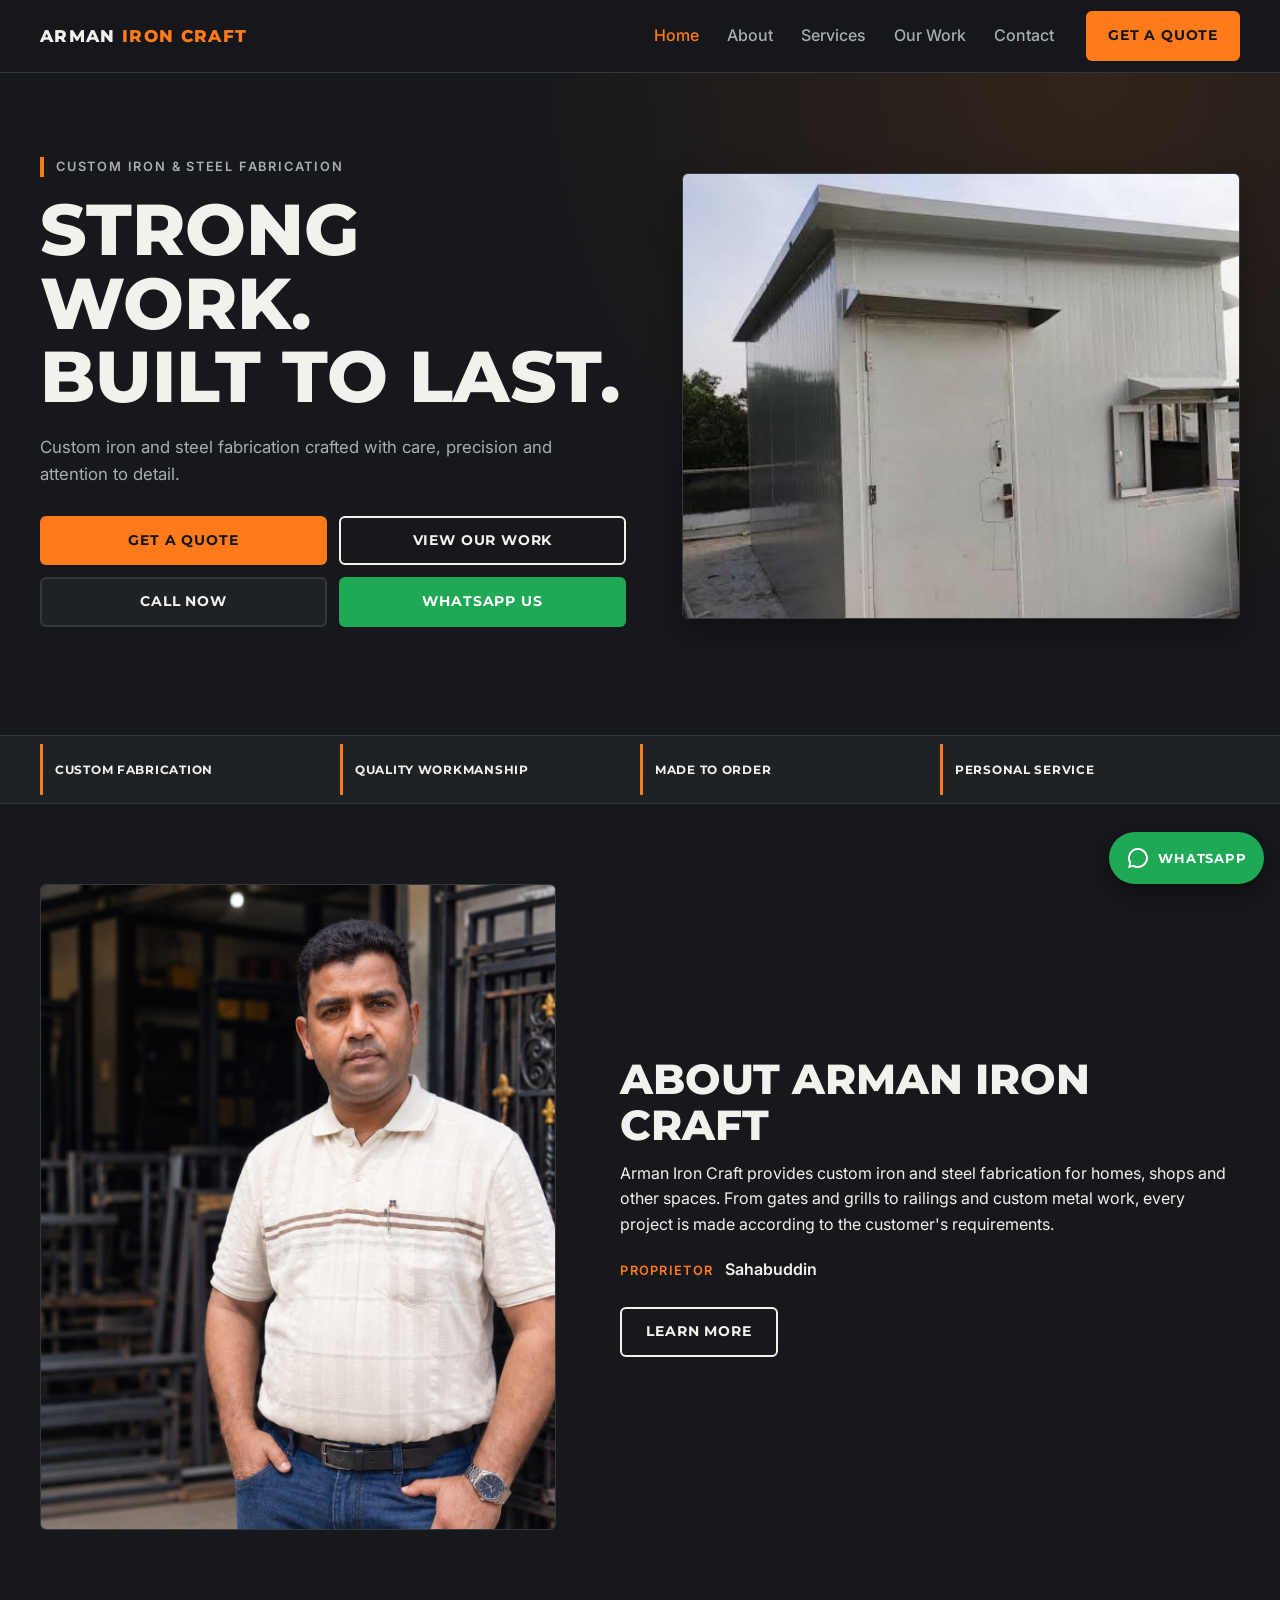
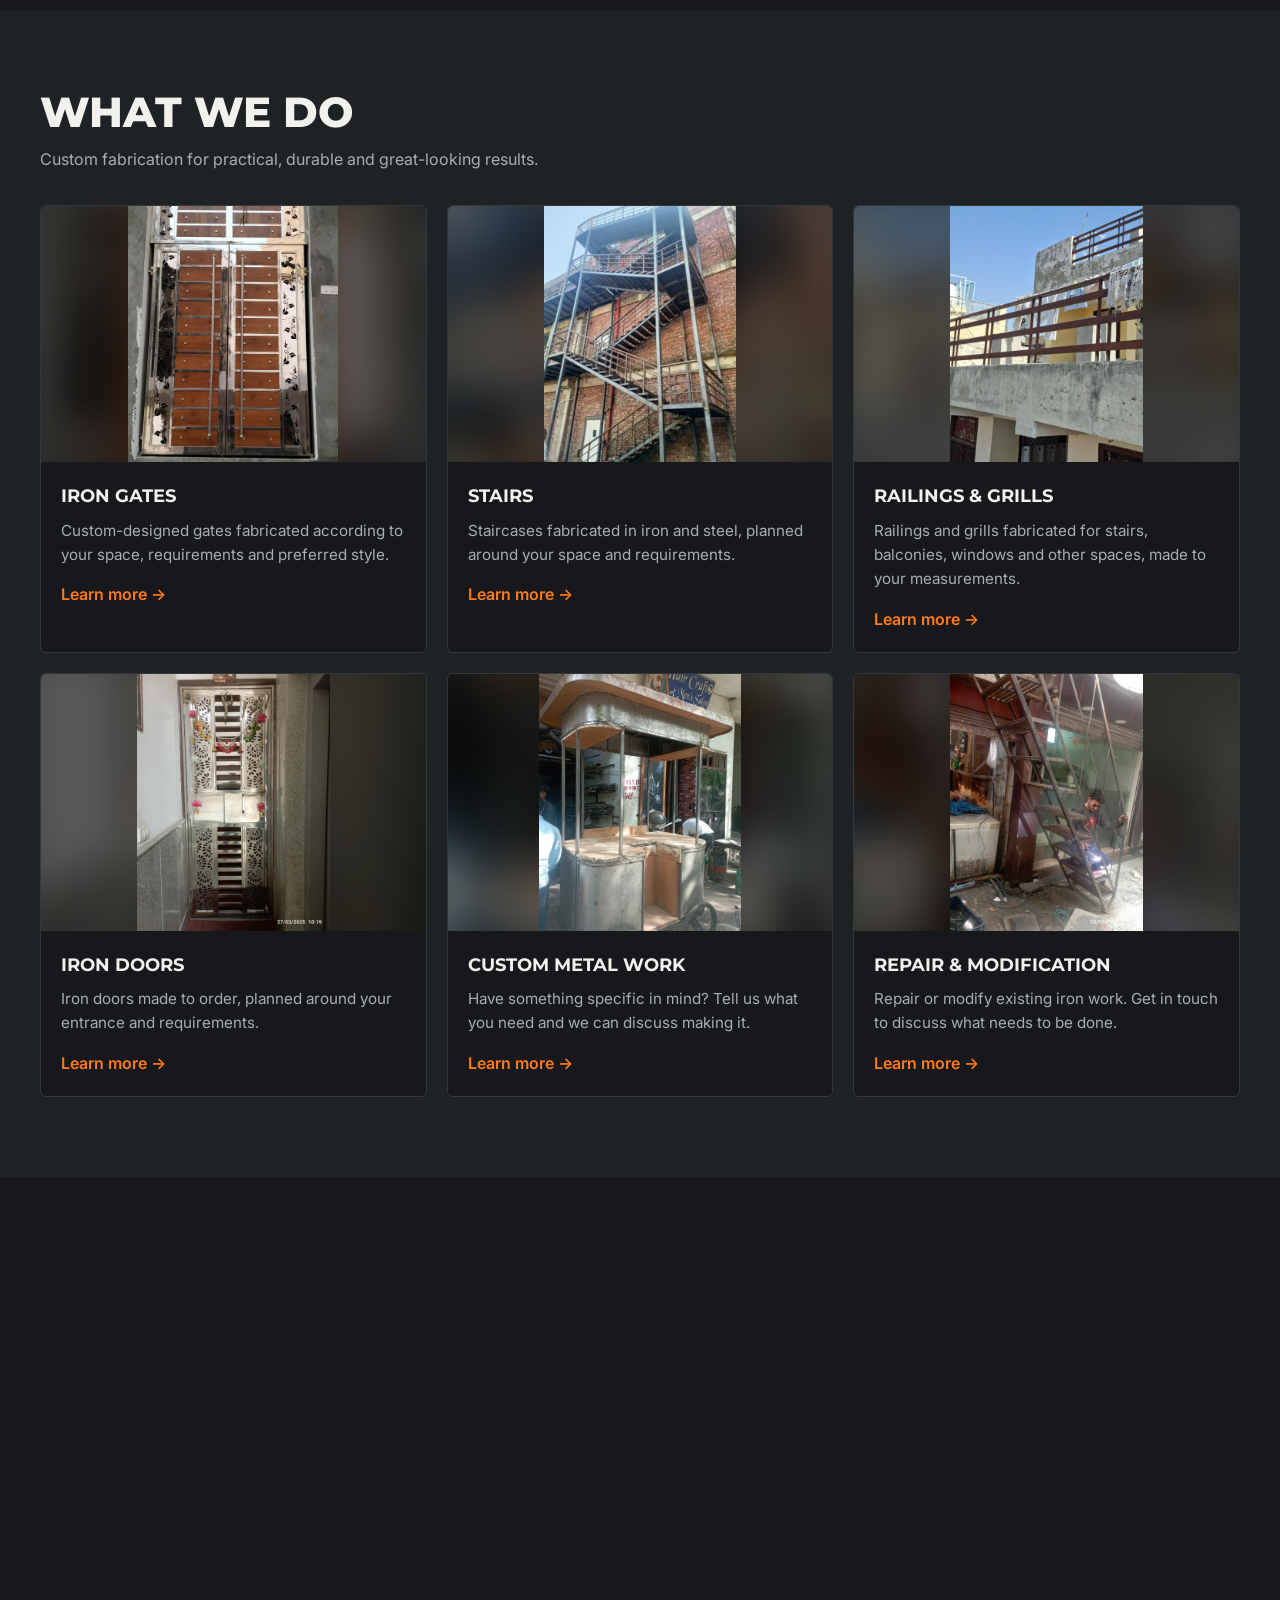
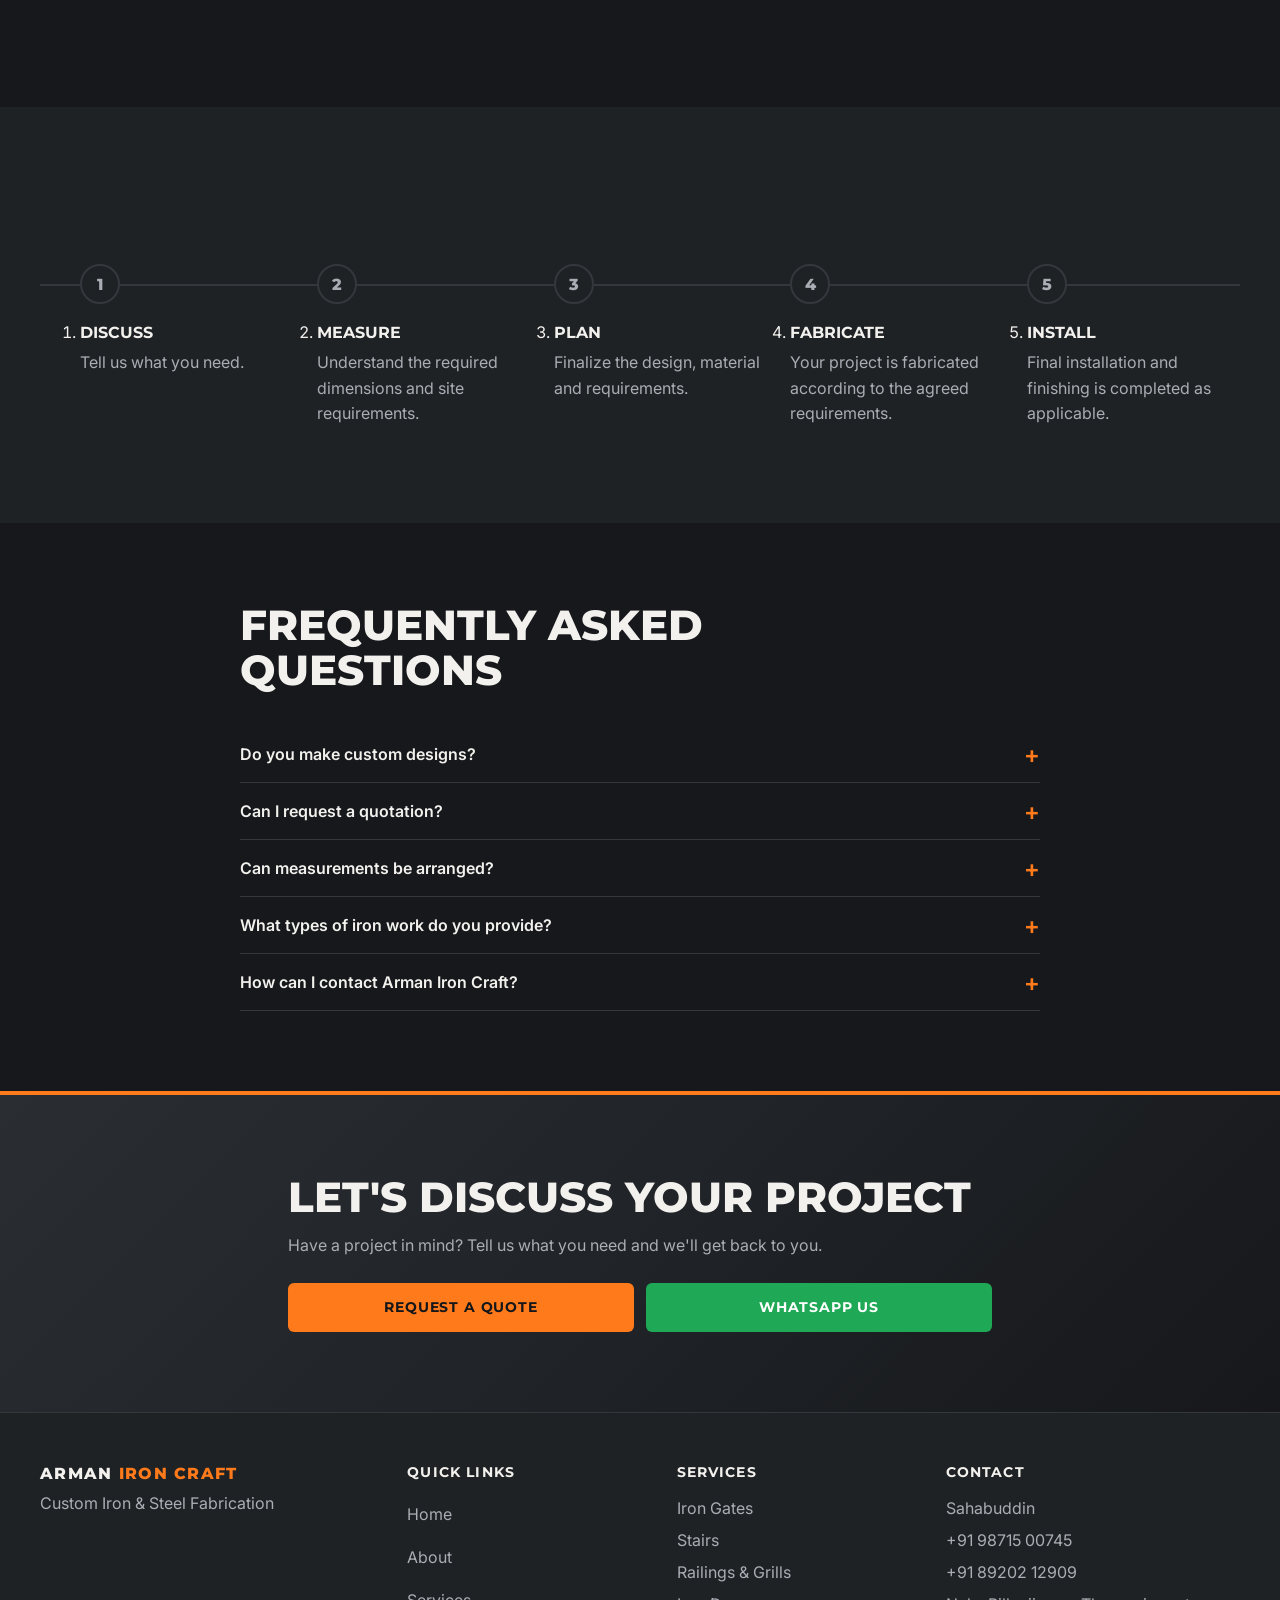
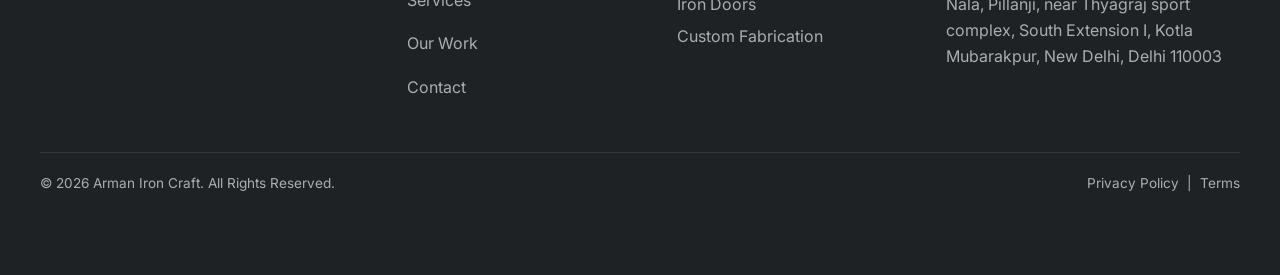
==== commit f1ea22de: "Add files via upload" ====
--- a/index.html
+++ b/index.html
@@ -10,14 +10,14 @@
   <link rel="icon" href="assets/icons/favicon.svg?v=2" type="image/svg+xml">
   <meta name="theme-color" content="#16181b">
   <!-- SEO: replace [YOUR-DOMAIN] with your real website address when you publish -->
-  <link rel="canonical" href="https://[YOUR-DOMAIN]/">
+  <link rel="canonical" href="https://arman-ctrl-png.github.io/arman-iron-craft/">
   <meta property="og:type" content="website">
   <meta property="og:site_name" content="Arman Iron Craft">
   <meta property="og:title" content="Arman Iron Craft | Custom Iron &amp; Steel Fabrication">
   <meta property="og:description"
     content="Arman Iron Craft provides custom iron and steel fabrication including gates, grills, railings, doors and other metal work.">
-  <meta property="og:url" content="https://[YOUR-DOMAIN]/">
-  <meta property="og:image" content="https://[YOUR-DOMAIN]/assets/images/og-image.jpg">
+  <meta property="og:url" content="https://arman-ctrl-png.github.io/arman-iron-craft/">
+  <meta property="og:image" content="https://arman-ctrl-png.github.io/arman-iron-craft/assets/images/og-image.jpg">
   <meta name="twitter:card" content="summary_large_image">
 
   <!-- Fonts: Montserrat for headings, Inter for body text -->
@@ -252,27 +252,10 @@
       </div>
     </section>
 
-    <!-- ============ WORK PREVIEW ============ -->
+
+
+    <!-- ============ FAQ ============ -->
     <section class="section">
-      <div class="container">
-        <div class="section__head">
-          <h2 class="section__title">Our work</h2>
-          <p class="section__sub">Take a look at some of our completed work.</p>
-        </div>
-        <ul class="work-preview">
-          <li><a href="work.html" aria-label="See our work"><span class="img-box" data-label="gate-1.jpg"><img src="assets/images/gallery/gate-1.jpg" alt="Iron gate made by Arman Iron Craft" width="800" height="1000" loading="lazy"></span></a></li>
-          <li><a href="work.html" aria-label="See our work"><span class="img-box" data-label="door-1.jpg"><img src="assets/images/gallery/door-1.jpg" alt="Iron door made by Arman Iron Craft" width="800" height="1000" loading="lazy"></span></a></li>
-          <li><a href="work.html" aria-label="See our work"><span class="img-box" data-label="stair-1.jpg"><img src="assets/images/gallery/stair-1.jpg" alt="Staircase made by Arman Iron Craft" width="800" height="1000" loading="lazy"></span></a></li>
-          <li><a href="work.html" aria-label="See our work"><span class="img-box" data-label="railing-1.jpg"><img src="assets/images/gallery/railing-1.jpg" alt="Railing made by Arman Iron Craft" width="800" height="1000" loading="lazy"></span></a></li>
-          <li><a href="work.html" aria-label="See our work"><span class="img-box" data-label="custom-1.jpg"><img src="assets/images/gallery/custom-1.jpg" alt="Custom metal work by Arman Iron Craft" width="800" height="1000" loading="lazy"></span></a></li>
-          <li><a href="work.html" aria-label="See our work"><span class="img-box" data-label="gate-2.jpg"><img src="assets/images/gallery/gate-2.jpg" alt="Iron gate made by Arman Iron Craft" width="800" height="1000" loading="lazy"></span></a></li>
-        </ul>
-        <a class="btn btn--primary" href="work.html">View All Work</a>
-      </div>
-    </section>
-
-    <!-- ============ FAQ ============ -->
-   <section class="section section--alt">
       <div class="container faq">
         <div class="section__head">
           <h2 class="section__title">Frequently asked questions</h2>
--- a/css/style.css
+++ b/css/style.css
@@ -757,4 +757,7 @@
   filter: blur(20px) brightness(0.45);
   z-index: 0;
 }
-.work-preview img { object-fit: contain; z-index: 1; }+.work-preview img { object-fit: contain; z-index: 1; }
+
+/* Make the outline button see-through (buttons get a grey background by default) */
+.btn--outline { background: transparent; }
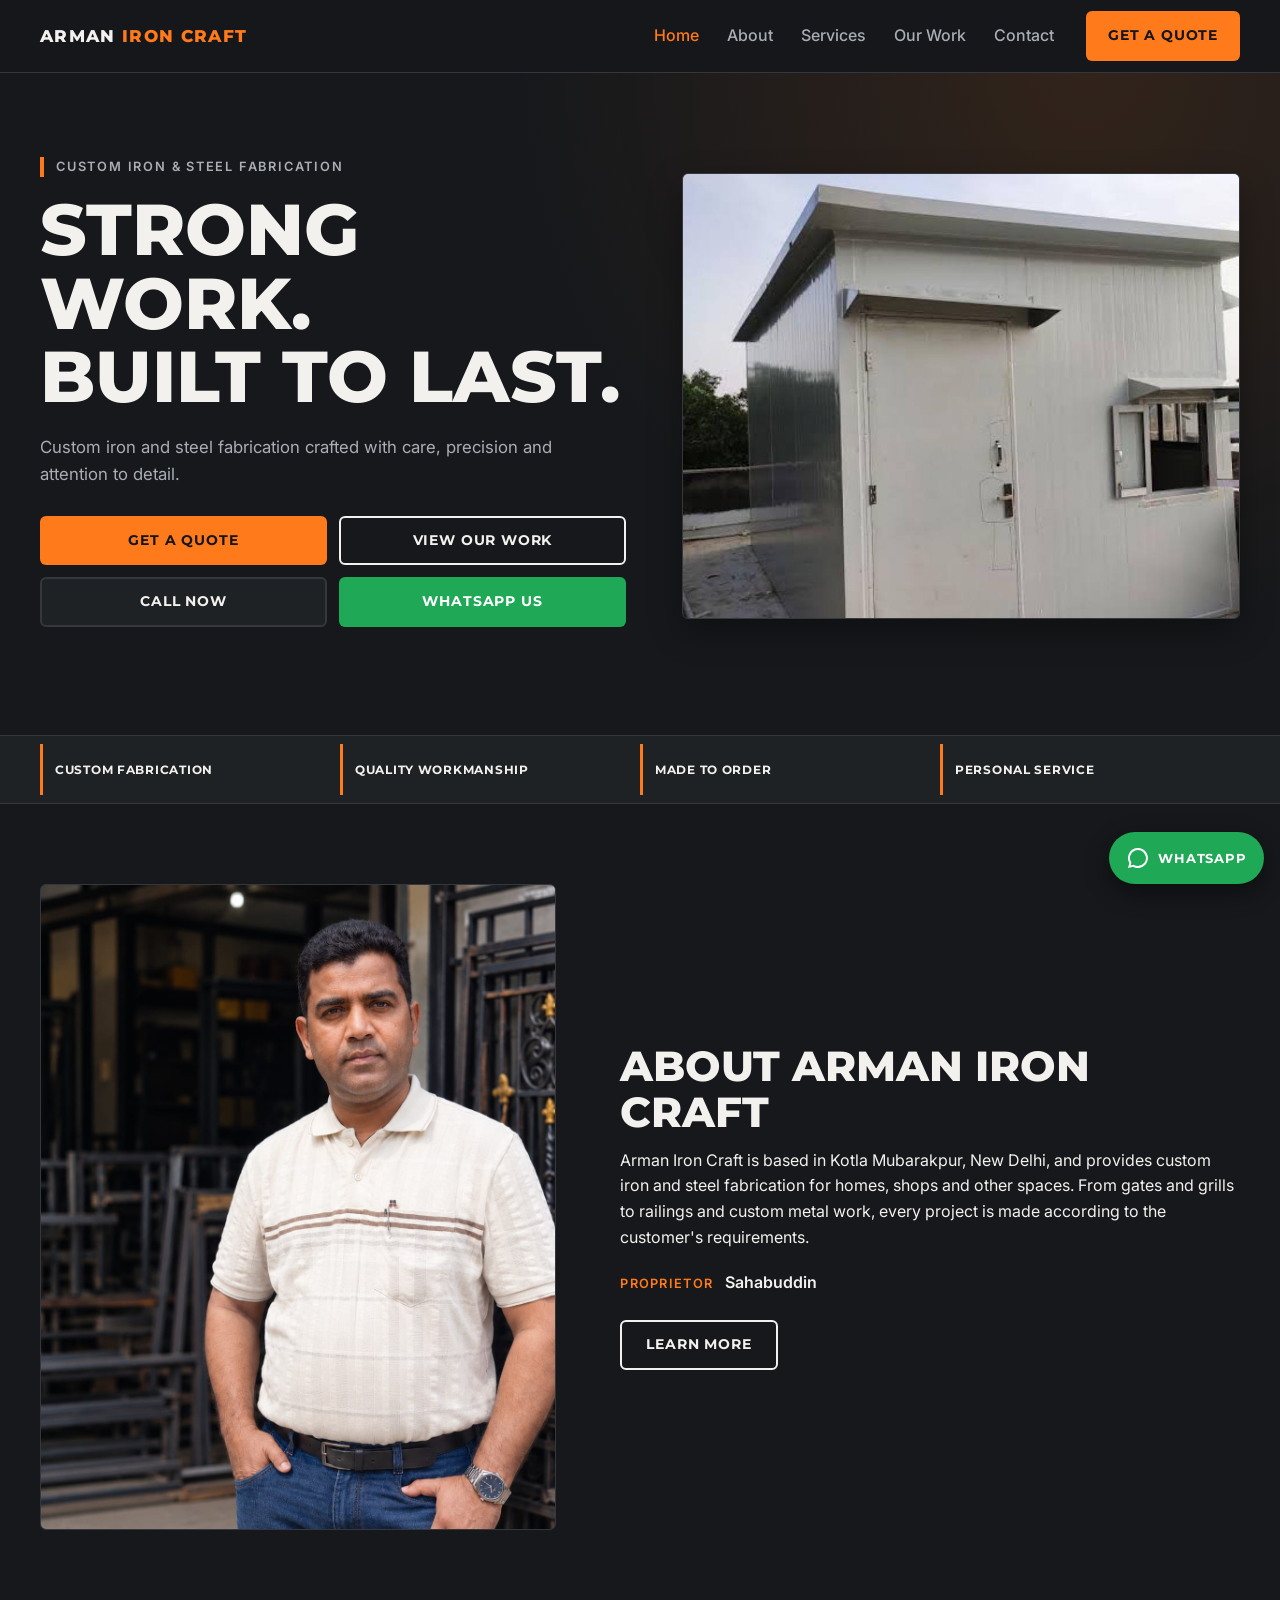
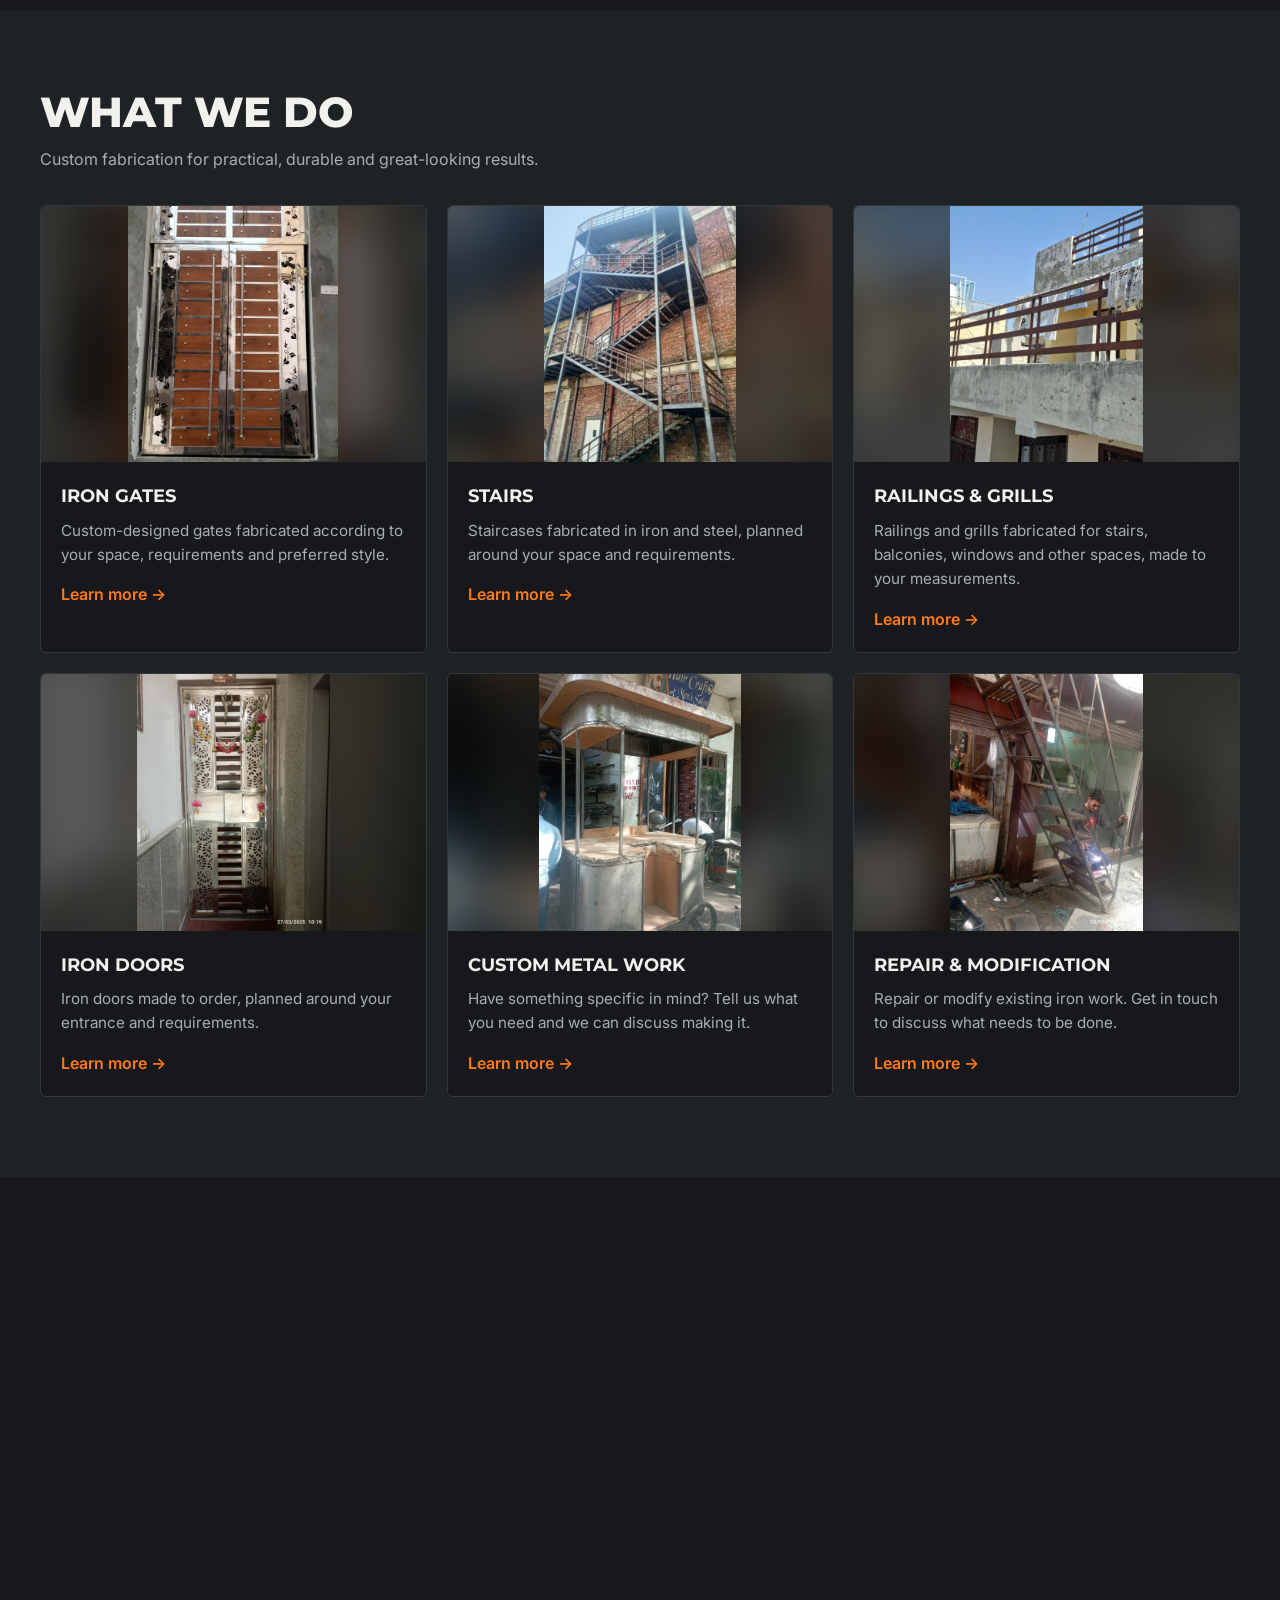
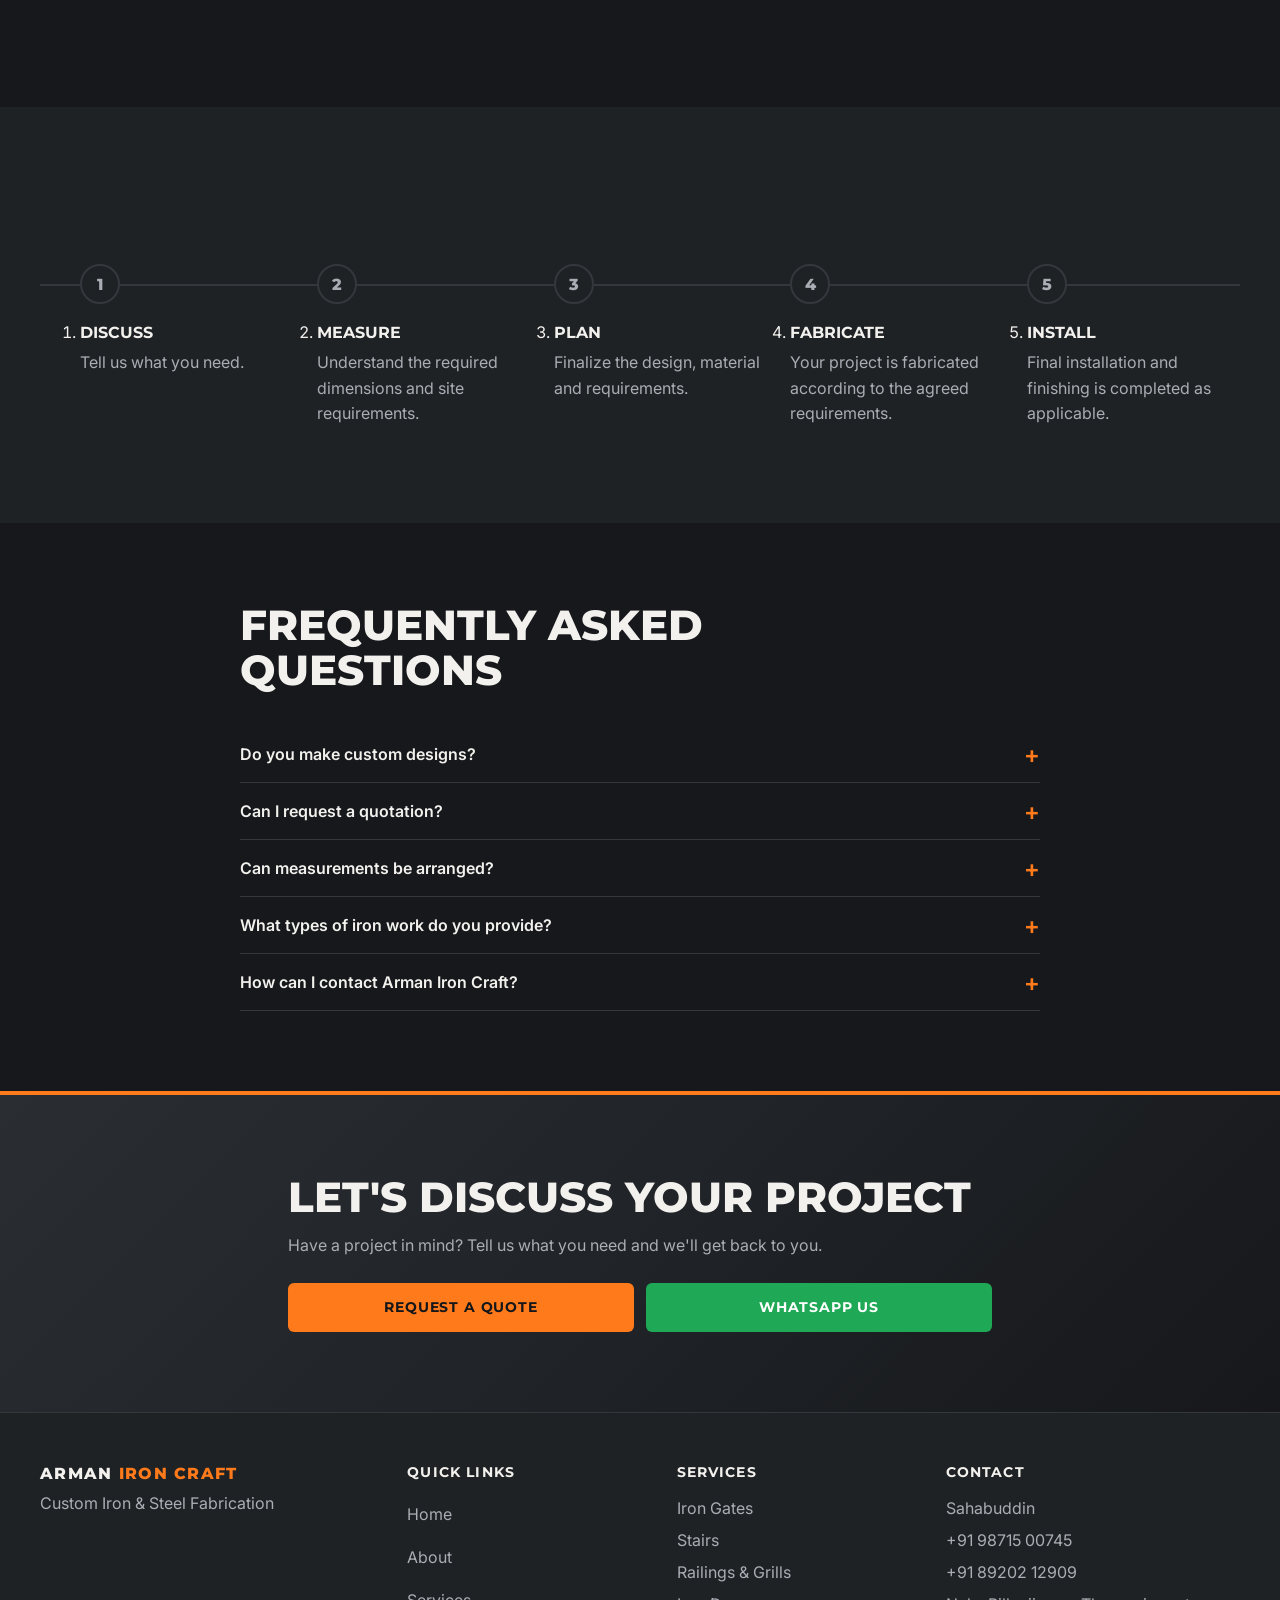
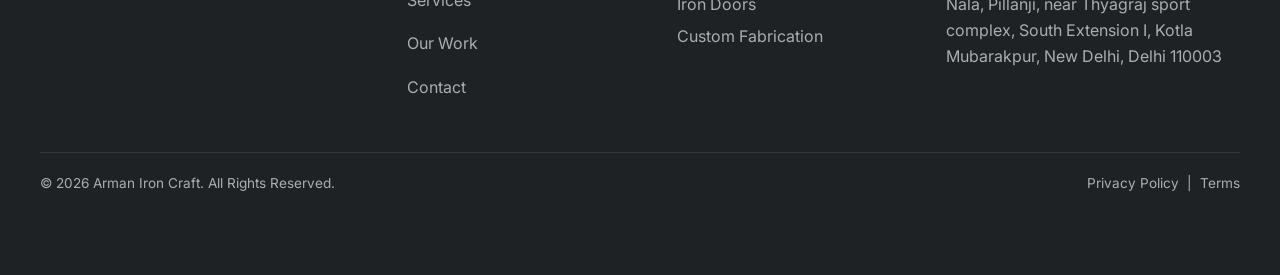
==== commit 093aefec: "Add files via upload" ====
--- a/index.html
+++ b/index.html
@@ -4,20 +4,24 @@
 <head>
   <meta charset="UTF-8">
   <meta name="viewport" content="width=device-width, initial-scale=1">
-  <title>Arman Iron Craft | Custom Iron &amp; Steel Fabrication</title>
+  <title>Arman Iron Craft | Iron Fabrication in Kotla Mubarakpur, Delhi</title>
   <meta name="description"
-    content="Arman Iron Craft provides custom iron and steel fabrication including gates, grills, railings, doors and other metal work.">
+    content="Arman Iron Craft makes custom iron gates, stairs, railings, grills and doors in Kotla Mubarakpur, New Delhi. Call or WhatsApp for a quote.">
   <link rel="icon" href="assets/icons/favicon.svg?v=2" type="image/svg+xml">
   <meta name="theme-color" content="#16181b">
   <!-- SEO: replace [YOUR-DOMAIN] with your real website address when you publish -->
   <link rel="canonical" href="https://arman-ctrl-png.github.io/arman-iron-craft/">
   <meta property="og:type" content="website">
   <meta property="og:site_name" content="Arman Iron Craft">
-  <meta property="og:title" content="Arman Iron Craft | Custom Iron &amp; Steel Fabrication">
+  <meta property="og:title" content="Arman Iron Craft | Iron Fabrication in Kotla Mubarakpur, Delhi">
   <meta property="og:description"
-    content="Arman Iron Craft provides custom iron and steel fabrication including gates, grills, railings, doors and other metal work.">
+    content="Arman Iron Craft makes custom iron gates, stairs, railings, grills and doors in Kotla Mubarakpur, New Delhi. Call or WhatsApp for a quote.">
   <meta property="og:url" content="https://arman-ctrl-png.github.io/arman-iron-craft/">
   <meta property="og:image" content="https://arman-ctrl-png.github.io/arman-iron-craft/assets/images/og-image.jpg">
+  <meta property="og:image:width" content="1200">
+  <meta property="og:image:height" content="630">
+  <meta property="og:image:width" content="1200">
+  <meta property="og:image:height" content="630">
   <meta name="twitter:card" content="summary_large_image">
 
   <!-- Fonts: Montserrat for headings, Inter for body text -->
@@ -31,6 +35,28 @@
   <link rel="stylesheet" href="css/style.css">
   <link rel="stylesheet" href="css/responsive.css">
   <link rel="stylesheet" href="css/animations.css">
+
+    <!-- Business details for Google -->
+  <script type="application/ld+json">
+  {
+    "@context": "https://schema.org",
+    "@type": "LocalBusiness",
+    "name": "Arman Iron Craft",
+    "description": "Custom iron and steel fabrication: gates, stairs, railings, grills, doors and custom metal work.",
+    "url": "https://arman-ctrl-png.github.io/arman-iron-craft/",
+    "image": "https://arman-ctrl-png.github.io/arman-iron-craft/assets/images/og-image.jpg",
+    "telephone": "+918920212909",
+    "founder": { "@type": "Person", "name": "Sahabuddin" },
+    "address": {
+      "@type": "PostalAddress",
+      "streetAddress": "Nala, Pillanji, near Thyagraj sport complex, South Extension I, Kotla Mubarakpur",
+      "addressLocality": "New Delhi",
+      "addressRegion": "Delhi",
+      "postalCode": "110003",
+      "addressCountry": "IN"
+    }
+  }
+  </script>
 </head>
 
 <body>
@@ -107,7 +133,7 @@
         </div>
         <div>
           <h2 class="section__title">About Arman Iron Craft</h2>
-          <p>Arman Iron Craft provides custom iron and steel fabrication for homes, shops and other spaces. From gates
+          <p>Arman Iron Craft is based in Kotla Mubarakpur, New Delhi, and provides custom iron and steel fabrication for homes, shops and other spaces. From gates
             and grills to railings and custom metal work, every project is made according to the customer's
             requirements.</p>
           <p class="about__owner"><span>Proprietor</span> Sahabuddin</p>
